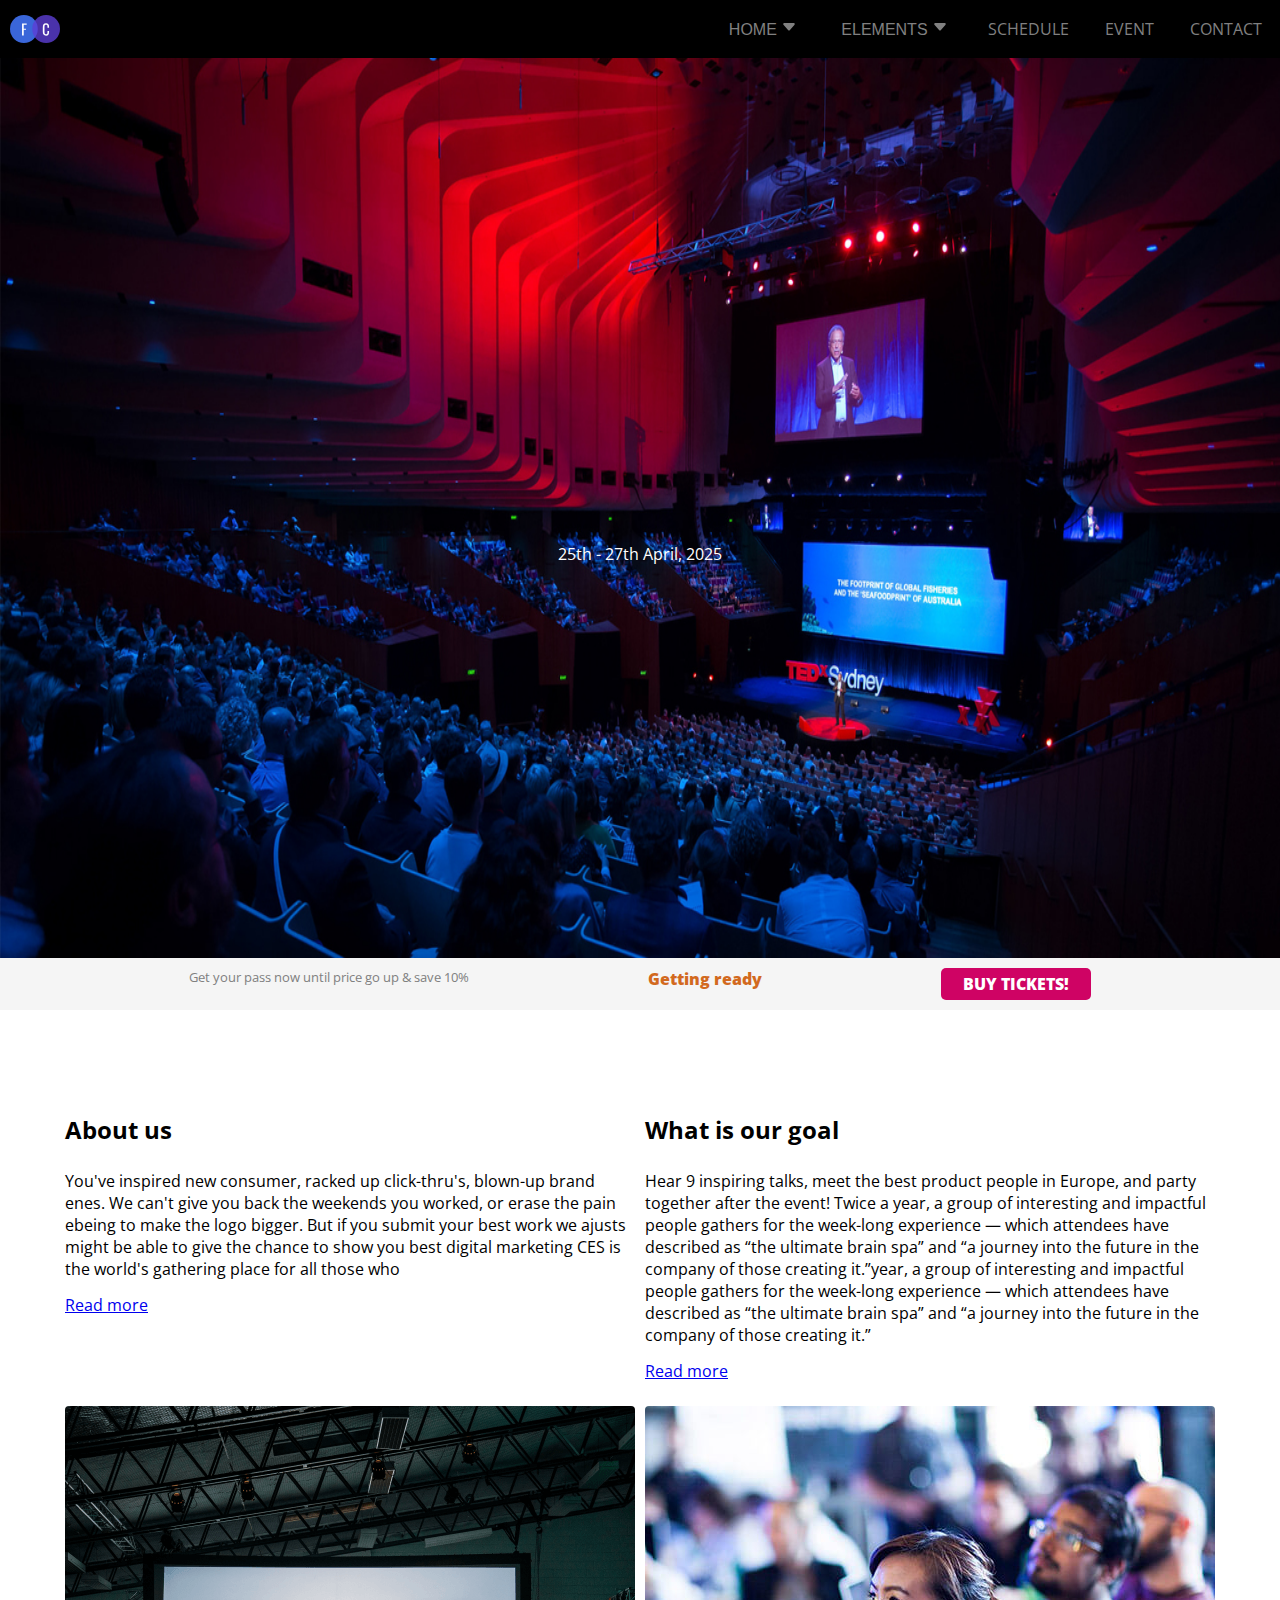
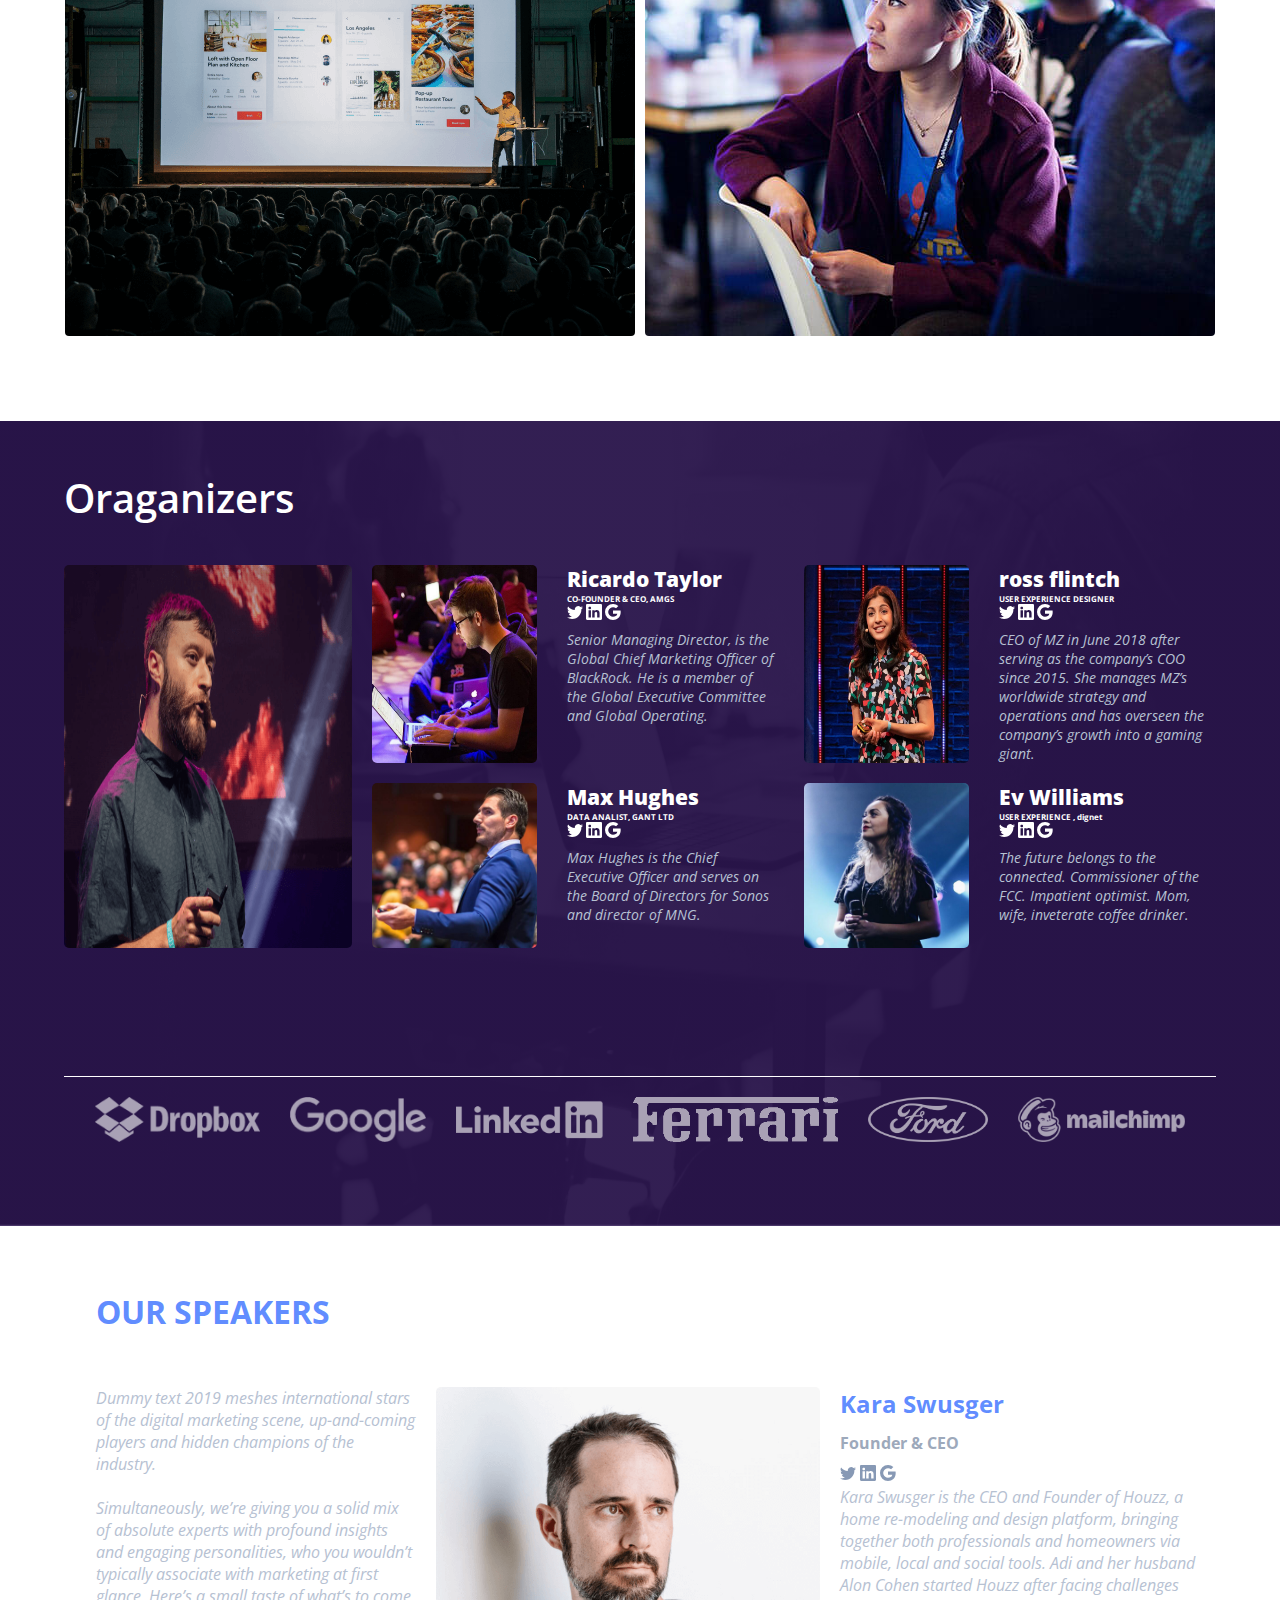
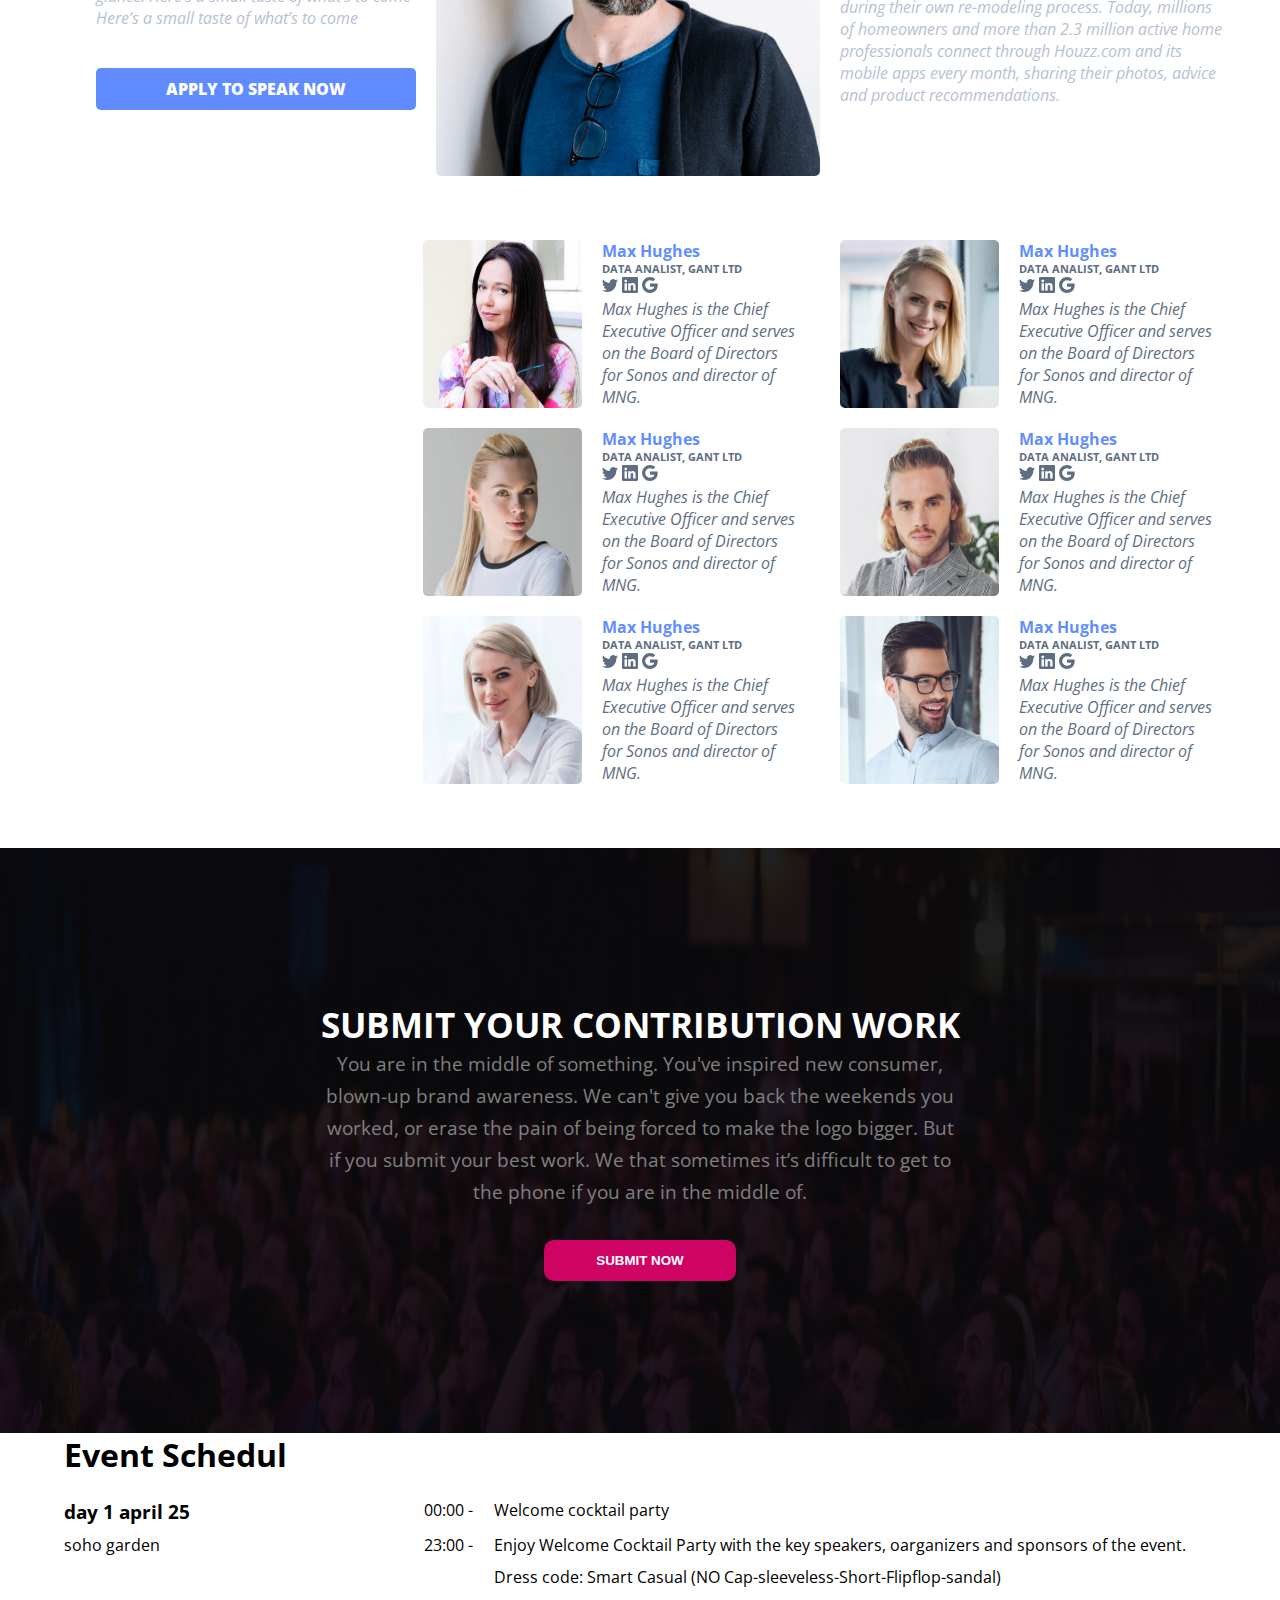
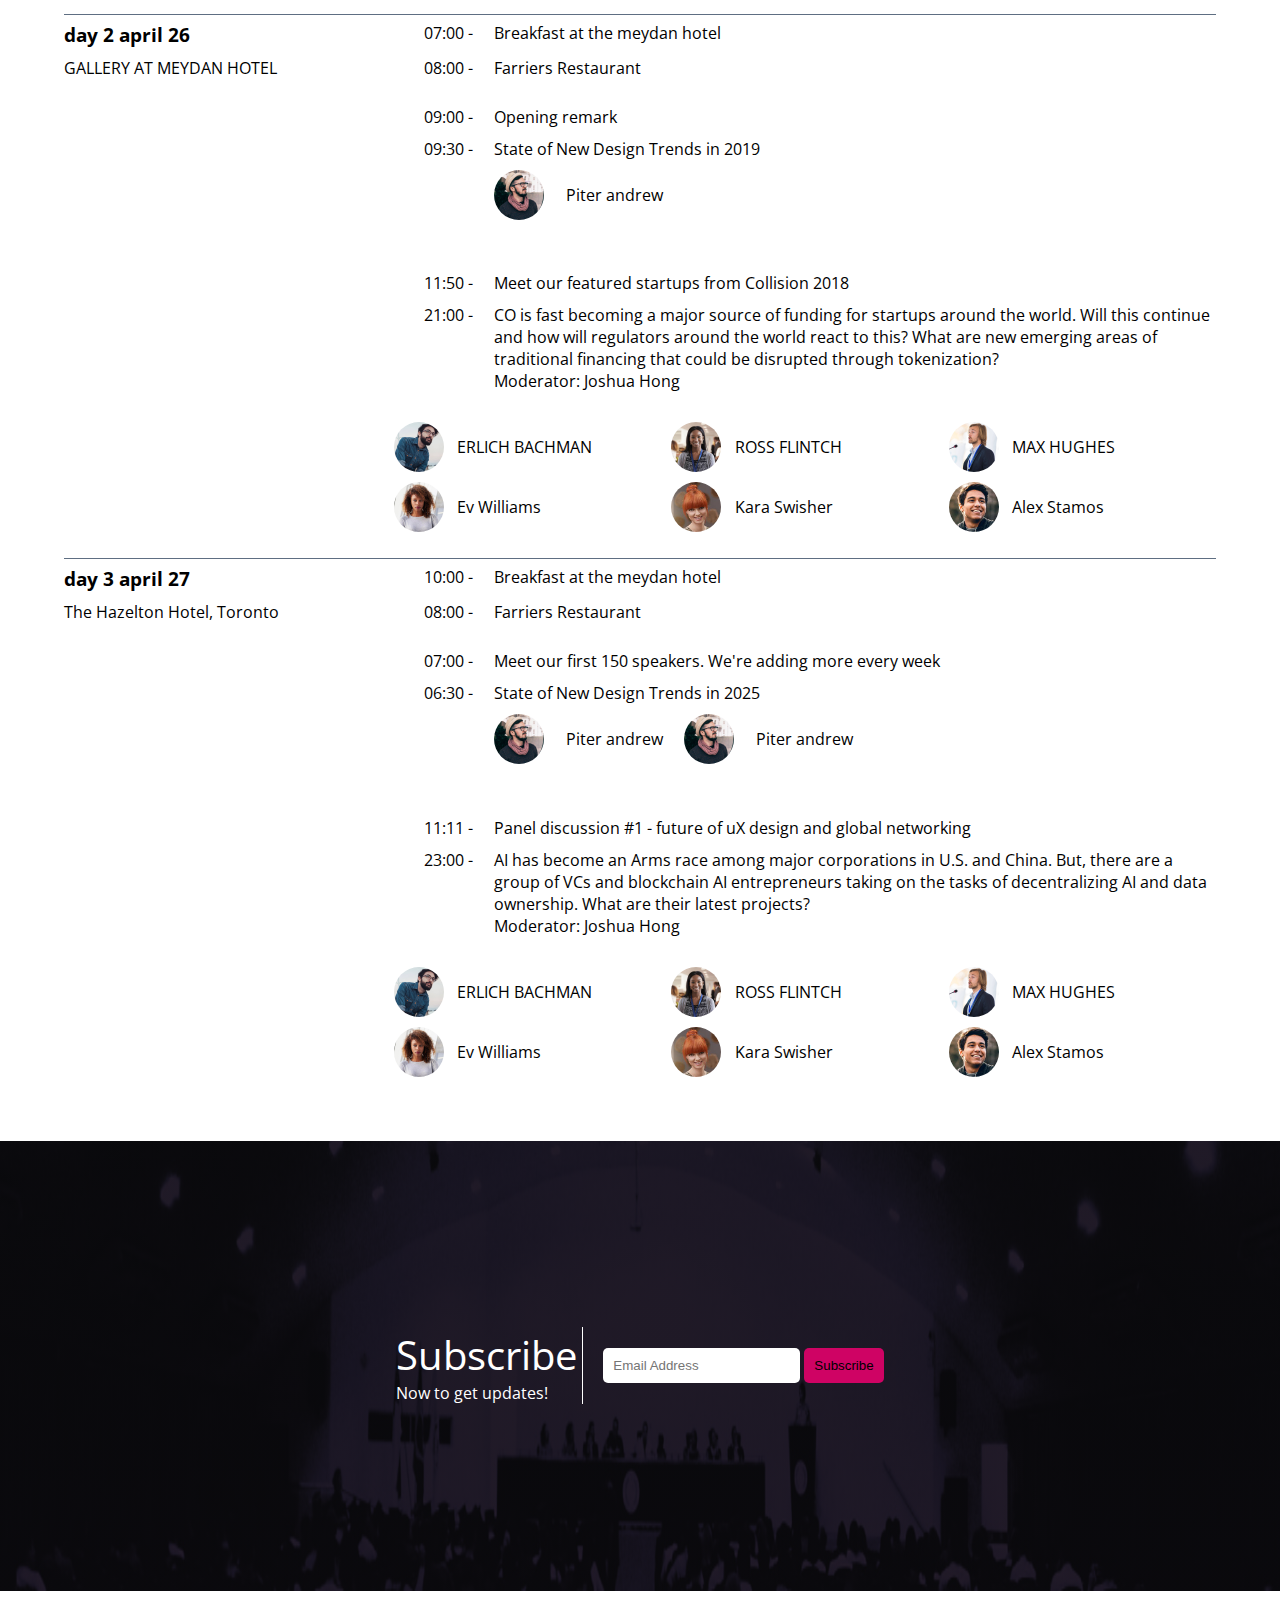
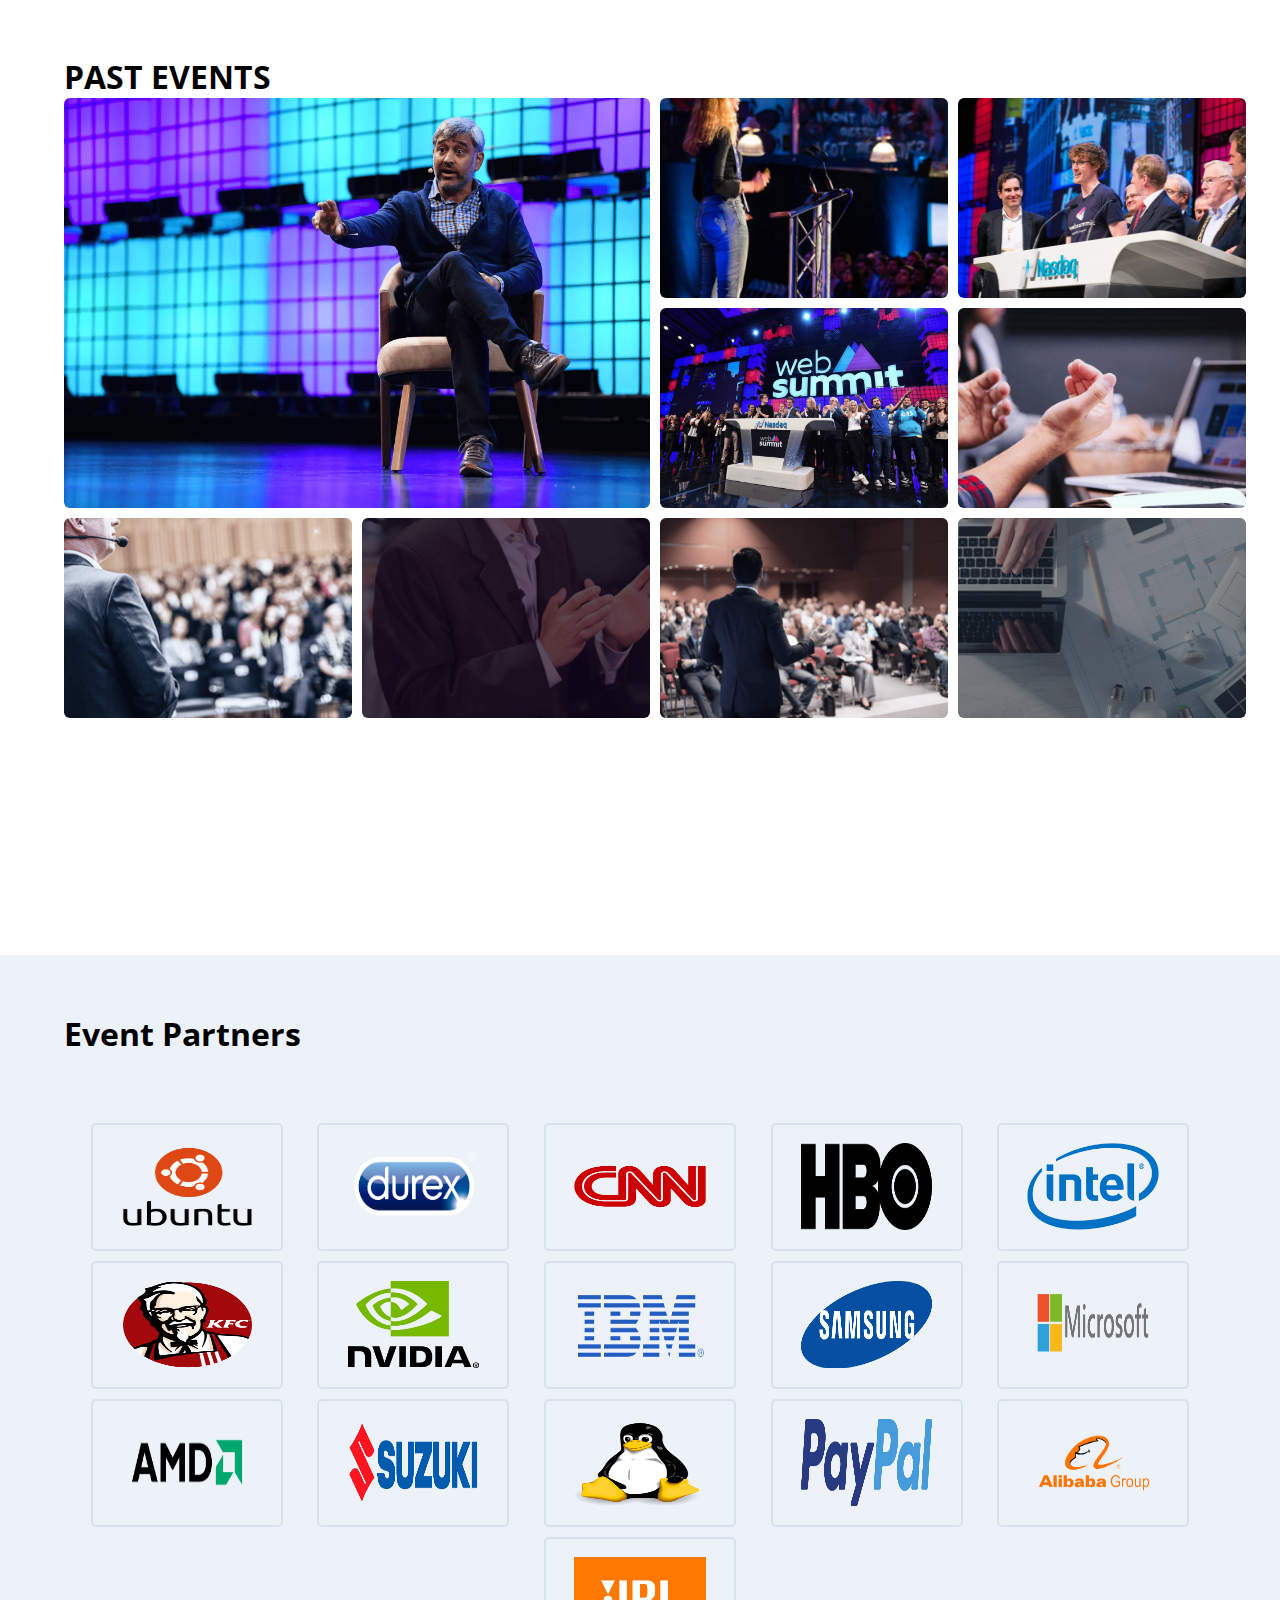
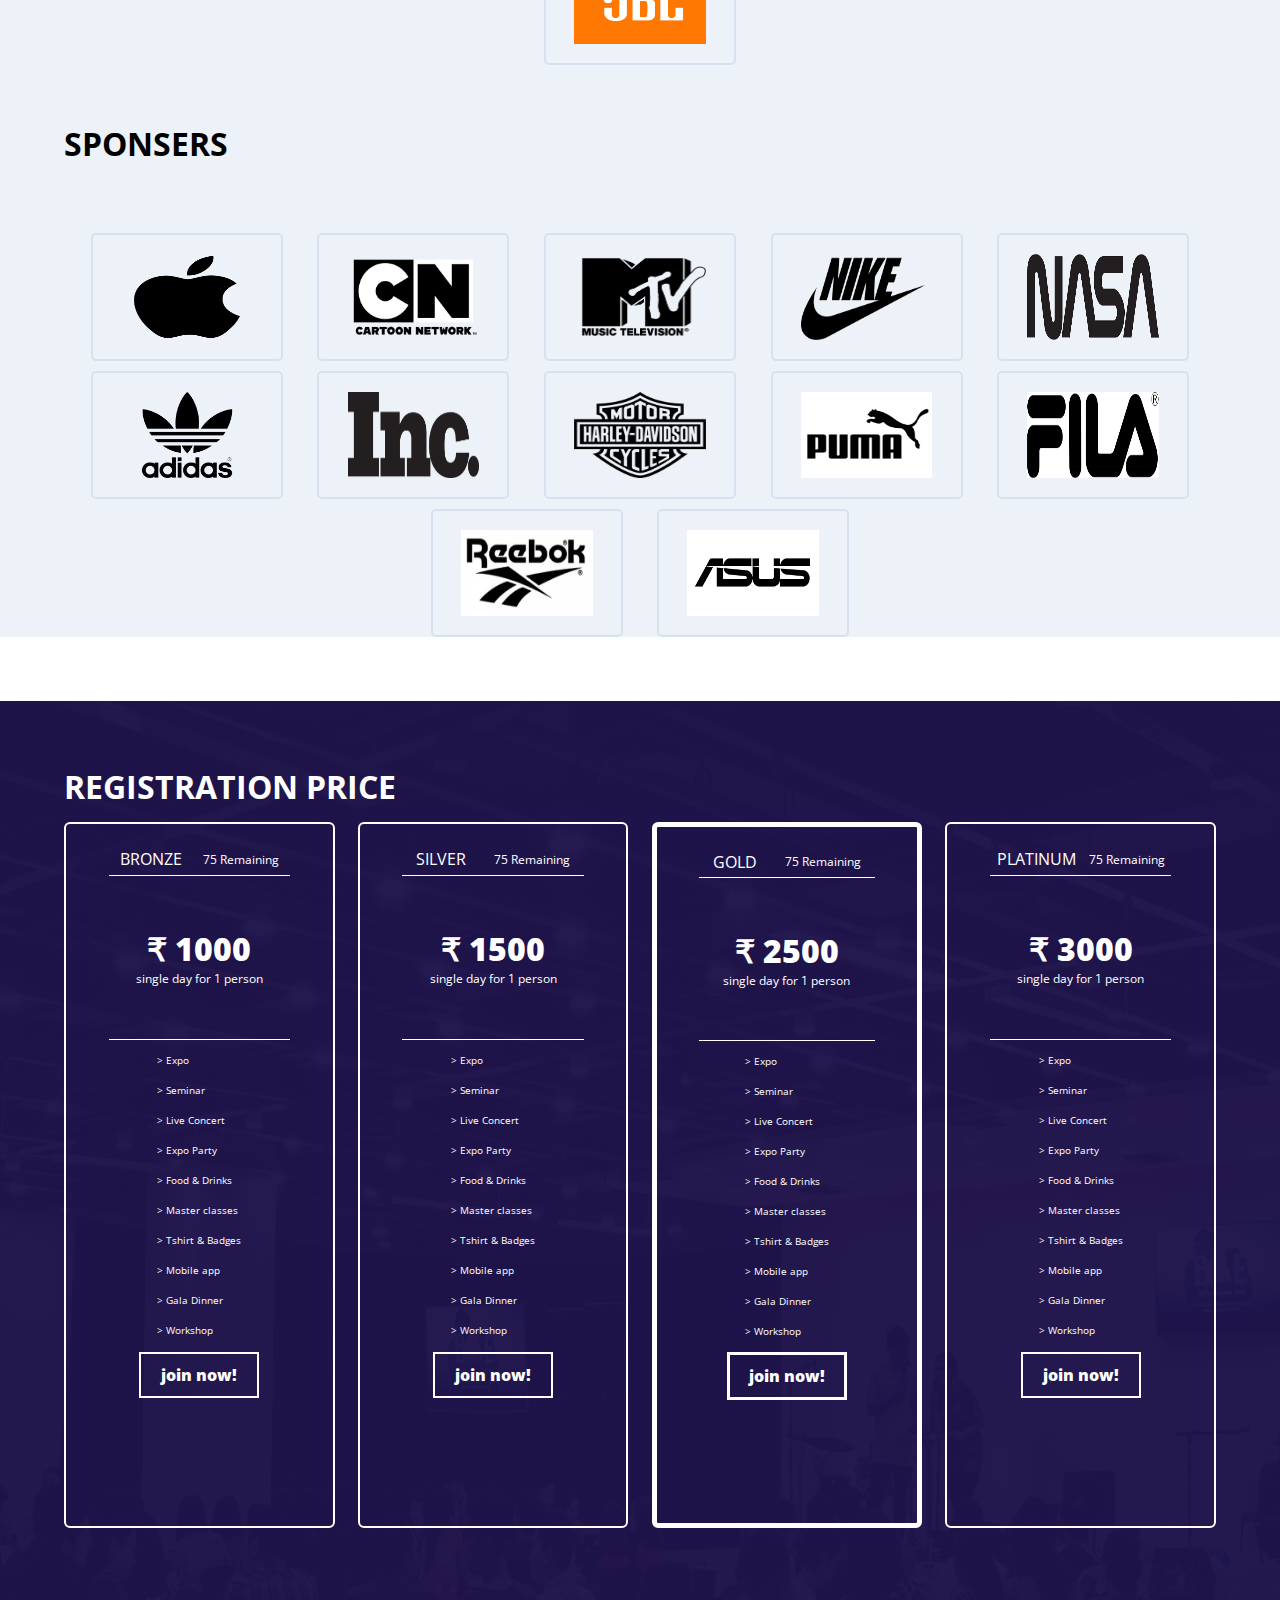
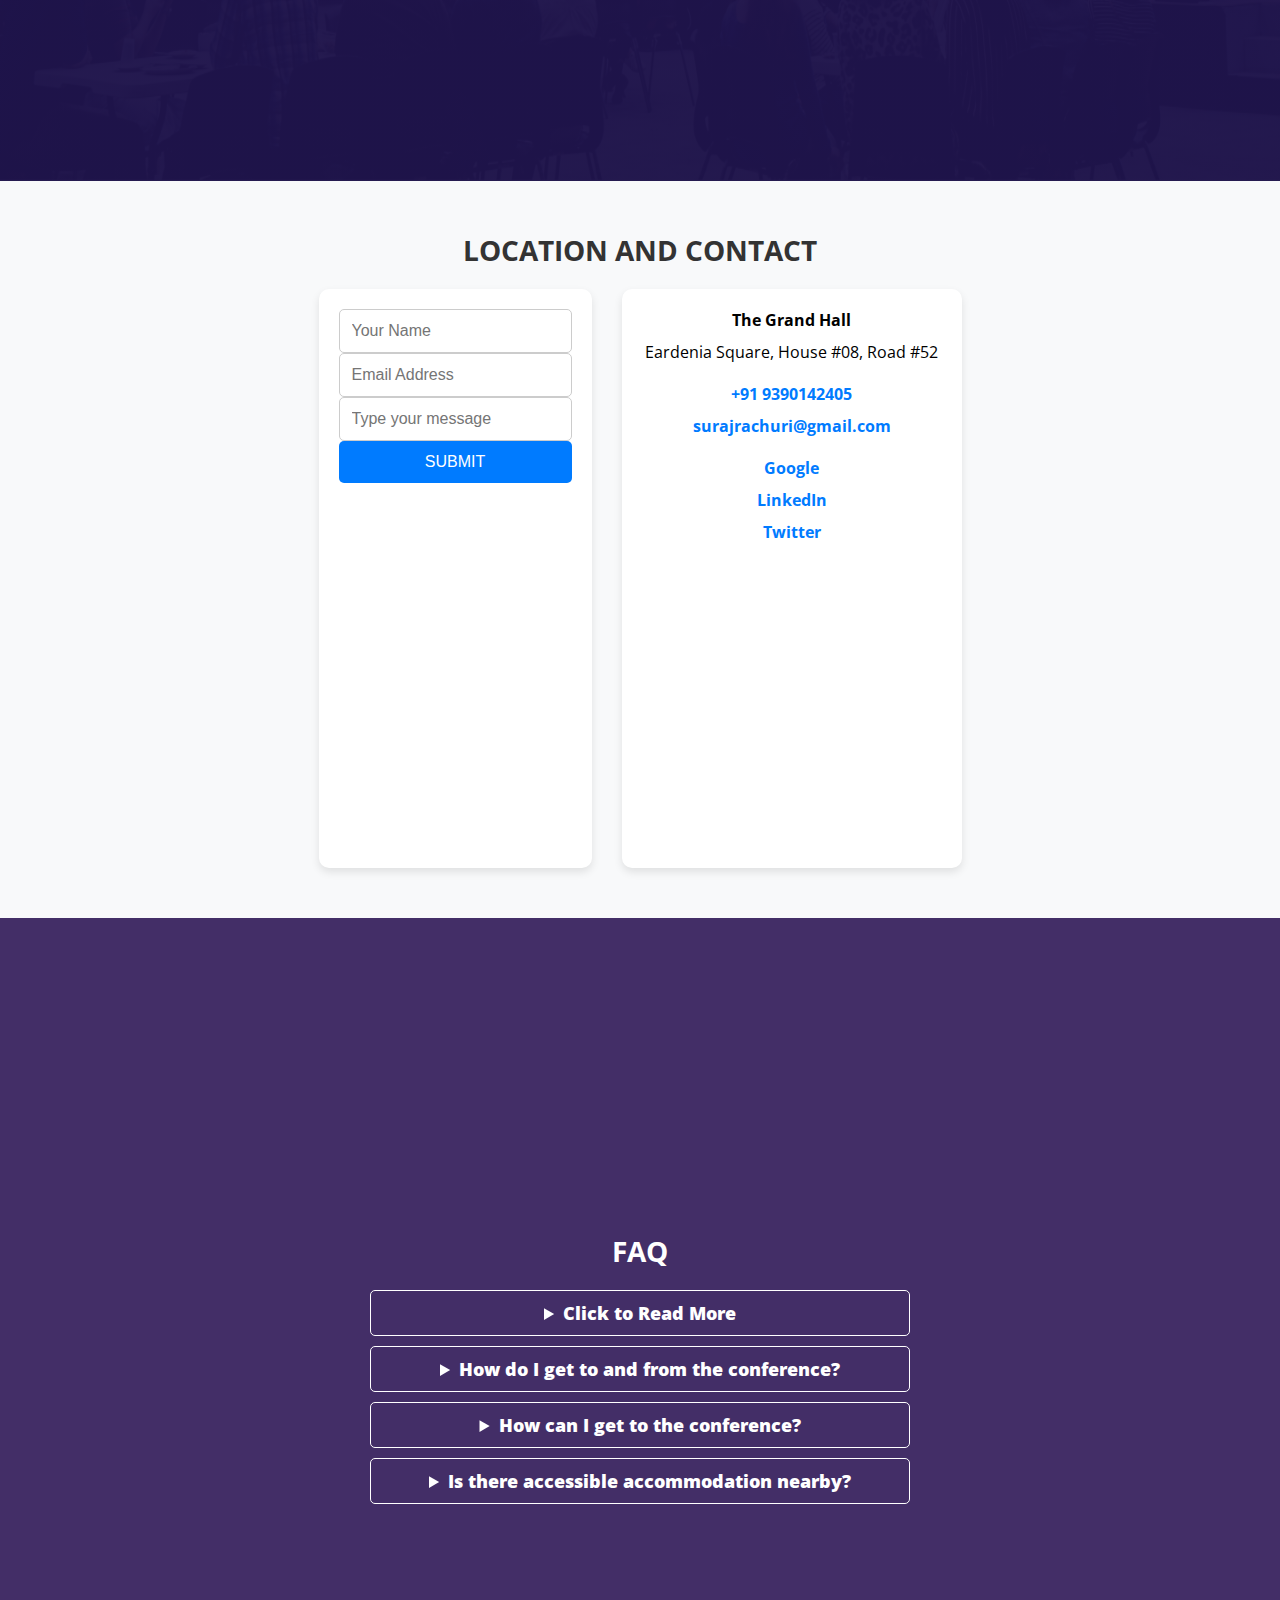
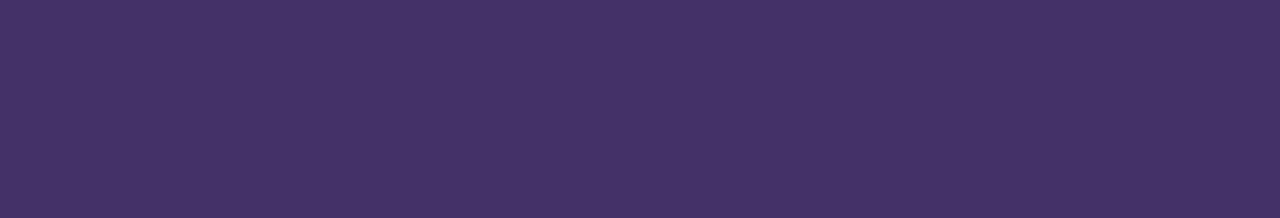
==== index.html @ 62d28afc "html_css_project" ====
<!DOCTYPE html>
<html lang="en">

<head>
    <meta charset="UTF-8">
    <meta name="viewport" content="width=device-width, initial-scale=1.0">
    <link rel="stylesheet" href="./style.css">
    <link rel="preconnect" href="https://fonts.googleapis.com">
    <link rel="preconnect" href="https://fonts.gstatic.com" crossorigin>
    <link href="https://fonts.googleapis.com/css2?family=Open+Sans:ital,wght@0,300..800;1,300..800&display=swap"
        rel="stylesheet">

</head>

<title>Conference Pro</title>
</head>

<body id="main">
    <div class="navbar">
        <img class="logo" src="./images/banner-logo.svg" alt="">

        <!-- Hidden checkbox to track toggle state -->
        <input type="checkbox" id="nav-toggle" hidden>

        <!-- Menu toggle button (Hamburger Icon) -->
        <label for="nav-toggle" class="nav-icon">
            <svg xmlns="http://www.w3.org/2000/svg" width="30" height="30" fill="black" class="bi bi-list"
                viewBox="0 0 16 16">
                <path fill-rule="evenodd"
                    d="M2.5 12a.5.5 0 0 1 .5-.5h10a.5.5 0 0 1 0 1H3a.5.5 0 0 1-.5-.5m0-4a.5.5 0 0 1 .5-.5h10a.5.5 0 0 1 0 1H3a.5.5 0 0 1-.5-.5m0-4a.5.5 0 0 1 .5-.5h10a.5.5 0 0 1 0 1H3a.5.5 0 0 1-.5-.5" />
            </svg>
        </label>

        <!-- Menu content -->
        <div class="menu">
            <a href="#main">HOME</a>
            <a href="#time">SCHEDULE</a>
            <a href="#past_event">EVENT</a>
            <a href="#Contact">CONTACT</a>

            <!-- Dropdown for ELEMENTS -->
            <div class="dropdown1">
                <button tog>ELEMENTS
                    <svg xmlns="http://www.w3.org/2000/svg" width="16" height="16" fill="currentColor"
                        class="bi bi-caret-down-fill" viewBox="0 0 16 16">
                        <path
                            d="M7.247 11.14 2.451 5.658C1.885 5.013 2.345 4 3.204 4h9.592a1 1 0 0 1 .753 1.659l-4.796 5.48a1 1 0 0 1-1.506 0z" />
                    </svg>
                </button>
                <div class="dropdown-content">
                    <a href="">COLOR</a>
                    <a href="">BUTTON</a>
                    <a href="">ICONS</a>
                    <a href="">FLECSLIDER</a>
                    <a href="">LAYOUT HELPER</a>
                    <a href="">GOOGLE MAP</a>
                    <a href="">PHP AJAX FORM</a>
                    <a href="">DOCUMENTATION</a>
                </div>
            </div>
        </div>
    </div>

    <div class="top">
        <img class="icon" src="./images/banner-logo.svg" alt="">
        <div class="content_top">
            <!-- HOME Dropdown -->
            <div class="dropdown">
                <button tog>HOME
                    <svg xmlns="http://www.w3.org/2000/svg" width="16" height="16" fill="currentColor"
                        class="bi bi-caret-down-fill" viewBox="0 0 16 16">
                        <path
                            d="M7.247 11.14 2.451 5.658C1.885 5.013 2.345 4 3.204 4h9.592a1 1 0 0 1 .753 1.659l-4.796 5.48a1 1 0 0 1-1.506 0z" />
                    </svg>
                </button>
                <div class="dropdown-content">
                    <a href="./index.html">HOME STATIC <i class="bi bi-chevron-down"></i></a>
                    <a href="">HOME RTL</a>
                    <a href="">HOME CLASSIC</a>
                    <a href="">HOME SLIDER </a>
                    <a href="">YOUTUBE BACKGROUND</a>
                    <a href="">YOUTUBE CLASSIC</a>
                    <a href="">SELF HOSTED</a>
                    <a href="">SELF HOSTED</a>
                </div>
            </div>

            <!-- ELEMENTS Dropdown -->
            <div class="dropdown">
                <button tog>ELEMENTS
                    <svg xmlns="http://www.w3.org/2000/svg" width="16" height="16" fill="currentColor"
                        class="bi bi-caret-down-fill" viewBox="0 0 16 16">
                        <path
                            d="M7.247 11.14 2.451 5.658C1.885 5.013 2.345 4 3.204 4h9.592a1 1 0 0 1 .753 1.659l-4.796 5.48a1 1 0 0 1-1.506 0z" />
                    </svg>
                </button>
                <div class="dropdown-content">
                    <a href="">COLOR</a>
                    <a href="">BUTTON</a>
                    <a href="">ICONS</a>
                    <a href="">FLECSLIDER</a>
                    <a href="">LAYOUT HELPER</a>
                    <a href="">GOOGLE MAP</a>
                    <a href="">PHP AJAX FORM</a>
                    <a href="">DOCUMENTATION</a>
                </div>
            </div>

            <!-- Other Links -->
            <a href="#time">SCHEDULE</a>
            <a href="#past_event">EVENT</a>
            <a href="#Contact">CONTACT</a>
        </div>
    </div>


    <div class="background">
        <p class="italic">"World's fastest-growing tech conference" – Inc.</p>
        <h1>FREELANCER CONFERENCE, 2019</h1>
        <p class="location">Vanowen St, Canoga Park, California, USA</p>
        <p>25th - 27th April, 2025</p>
        <a href="#tickets">GET YOUR PASSES NOW!</a>
    </div>
    <!-- here the booking fixed will start -->
    <div class="fixed">
        <p class="fixed_gray">Get your pass now until price go up & save 10%</p>
        <p class="fixed_ready">Getting ready</p>
        <a href="#tickets">BUY TICKETS!</a>
    </div>

    <div class="about_us">
        <div class="div">
            <div class="info info1">
                <h2>About us</h2>
                <p>You've inspired new consumer, racked up click-thru's, blown-up brand enes. We can't give you back the
                    weekends you worked, or erase the pain ebeing to make the logo bigger. But if you submit your best
                    work we ajusts might be able to give the chance to show you best digital marketing CES is the
                    world's gathering place for all those who </p>
                <a href="#">Read more </a>

            </div>
            <div class="info info2">
                <h2>What is our goal</h2>
                <p>Hear 9 inspiring talks, meet the best product people in Europe, and party together after the event!
                    Twice a year, a group of interesting and impactful people gathers for the week-long experience —
                    which attendees have described as “the ultimate brain spa” and “a journey into the future in the
                    company of those creating it.”year, a group of interesting and impactful people gathers for the
                    week-long experience — which attendees have described as “the ultimate brain spa” and “a journey
                    into the future in the company of those creating it.”</p>
                <a href="#">Read more</a>
            </div>
            <div class="info info3">
                <img src="./images/about-us.png" alt="">
            </div>
            <div class="info info4">
                <img src="./images/section_01.jpg" alt="">
            </div>
        </div>
    </div>

    <!-- organizers section -->

    <div class="organizers">

        <div class="organizers1">
            <h3>Oraganizers</h3>

            <div class="organizers2">
                <div class="organizers_info organiser1">
                    <img src="./images/images/rev-slider-03.png" alt="">

                </div>
                <div class="organizers_info organiser2">

                    <img src="./images/images/portfolio_09-740x740.jpg" alt="">
                    <div>
                        <h4>Ricardo Taylor</h4>
                        <h6>CO-FOUNDER & CEO, AMGS</h6>
                        <div>
                            <svg xmlns="http://www.w3.org/2000/svg" width="16" height="16" fill="currentColor"
                                class="bi bi-twitter" viewBox="0 0 16 16">
                                <path
                                    d="M5.026 15c6.038 0 9.341-5.003 9.341-9.334q.002-.211-.006-.422A6.7 6.7 0 0 0 16 3.542a6.7 6.7 0 0 1-1.889.518 3.3 3.3 0 0 0 1.447-1.817 6.5 6.5 0 0 1-2.087.793A3.286 3.286 0 0 0 7.875 6.03a9.32 9.32 0 0 1-6.767-3.429 3.29 3.29 0 0 0 1.018 4.382A3.3 3.3 0 0 1 .64 6.575v.045a3.29 3.29 0 0 0 2.632 3.218 3.2 3.2 0 0 1-.865.115 3 3 0 0 1-.614-.057 3.28 3.28 0 0 0 3.067 2.277A6.6 6.6 0 0 1 .78 13.58a6 6 0 0 1-.78-.045A9.34 9.34 0 0 0 5.026 15" />
                            </svg>
                            <svg xmlns="http://www.w3.org/2000/svg" width="16" height="16" fill="currentColor"
                                class="bi bi-linkedin" viewBox="0 0 16 16">
                                <path
                                    d="M0 1.146C0 .513.526 0 1.175 0h13.65C15.474 0 16 .513 16 1.146v13.708c0 .633-.526 1.146-1.175 1.146H1.175C.526 16 0 15.487 0 14.854zm4.943 12.248V6.169H2.542v7.225zm-1.2-8.212c.837 0 1.358-.554 1.358-1.248-.015-.709-.52-1.248-1.342-1.248S2.4 3.226 2.4 3.934c0 .694.521 1.248 1.327 1.248zm4.908 8.212V9.359c0-.216.016-.432.08-.586.173-.431.568-.878 1.232-.878.869 0 1.216.662 1.216 1.634v3.865h2.401V9.25c0-2.22-1.184-3.252-2.764-3.252-1.274 0-1.845.7-2.165 1.193v.025h-.016l.016-.025V6.169h-2.4c.03.678 0 7.225 0 7.225z" />
                            </svg>
                            <svg xmlns="http://www.w3.org/2000/svg" width="16" height="16" fill="currentColor"
                                class="bi bi-google" viewBox="0 0 16 16">
                                <path
                                    d="M15.545 6.558a9.4 9.4 0 0 1 .139 1.626c0 2.434-.87 4.492-2.384 5.885h.002C11.978 15.292 10.158 16 8 16A8 8 0 1 1 8 0a7.7 7.7 0 0 1 5.352 2.082l-2.284 2.284A4.35 4.35 0 0 0 8 3.166c-2.087 0-3.86 1.408-4.492 3.304a4.8 4.8 0 0 0 0 3.063h.003c.635 1.893 2.405 3.301 4.492 3.301 1.078 0 2.004-.276 2.722-.764h-.003a3.7 3.7 0 0 0 1.599-2.431H8v-3.08z" />
                            </svg>
                        </div>


                        <p>Senior Managing Director, is the Global Chief Marketing Officer of BlackRock. He is a member
                            of the Global Executive Committee and Global Operating.</p>

                    </div>

                </div>


                <div class="organizers_info organiser3">
                    <img src="./images/images/portfolio_06-740x740.jpg" alt="">
                    <div>
                        <h4>ross flintch</h4>
                        <h6>USER EXPERIENCE DESIGNER</h6>
                        <div>
                            <svg xmlns="http://www.w3.org/2000/svg" width="16" height="16" fill="currentColor"
                                class="bi bi-twitter" viewBox="0 0 16 16">
                                <path
                                    d="M5.026 15c6.038 0 9.341-5.003 9.341-9.334q.002-.211-.006-.422A6.7 6.7 0 0 0 16 3.542a6.7 6.7 0 0 1-1.889.518 3.3 3.3 0 0 0 1.447-1.817 6.5 6.5 0 0 1-2.087.793A3.286 3.286 0 0 0 7.875 6.03a9.32 9.32 0 0 1-6.767-3.429 3.29 3.29 0 0 0 1.018 4.382A3.3 3.3 0 0 1 .64 6.575v.045a3.29 3.29 0 0 0 2.632 3.218 3.2 3.2 0 0 1-.865.115 3 3 0 0 1-.614-.057 3.28 3.28 0 0 0 3.067 2.277A6.6 6.6 0 0 1 .78 13.58a6 6 0 0 1-.78-.045A9.34 9.34 0 0 0 5.026 15" />
                            </svg>
                            <svg xmlns="http://www.w3.org/2000/svg" width="16" height="16" fill="currentColor"
                                class="bi bi-linkedin" viewBox="0 0 16 16">
                                <path
                                    d="M0 1.146C0 .513.526 0 1.175 0h13.65C15.474 0 16 .513 16 1.146v13.708c0 .633-.526 1.146-1.175 1.146H1.175C.526 16 0 15.487 0 14.854zm4.943 12.248V6.169H2.542v7.225zm-1.2-8.212c.837 0 1.358-.554 1.358-1.248-.015-.709-.52-1.248-1.342-1.248S2.4 3.226 2.4 3.934c0 .694.521 1.248 1.327 1.248zm4.908 8.212V9.359c0-.216.016-.432.08-.586.173-.431.568-.878 1.232-.878.869 0 1.216.662 1.216 1.634v3.865h2.401V9.25c0-2.22-1.184-3.252-2.764-3.252-1.274 0-1.845.7-2.165 1.193v.025h-.016l.016-.025V6.169h-2.4c.03.678 0 7.225 0 7.225z" />
                            </svg>
                            <svg xmlns="http://www.w3.org/2000/svg" width="16" height="16" fill="currentColor"
                                class="bi bi-google" viewBox="0 0 16 16">
                                <path
                                    d="M15.545 6.558a9.4 9.4 0 0 1 .139 1.626c0 2.434-.87 4.492-2.384 5.885h.002C11.978 15.292 10.158 16 8 16A8 8 0 1 1 8 0a7.7 7.7 0 0 1 5.352 2.082l-2.284 2.284A4.35 4.35 0 0 0 8 3.166c-2.087 0-3.86 1.408-4.492 3.304a4.8 4.8 0 0 0 0 3.063h.003c.635 1.893 2.405 3.301 4.492 3.301 1.078 0 2.004-.276 2.722-.764h-.003a3.7 3.7 0 0 0 1.599-2.431H8v-3.08z" />
                            </svg>
                        </div>


                        <p>CEO of MZ in June 2018 after serving as the company’s COO since 2015. She manages MZ’s
                            worldwide strategy and operations and has overseen the company’s growth into a gaming giant.
                        </p>

                    </div>
                </div>
                <div class="organizers_info organiser4">
                    <img src="./images/images/portfolio_04-740x740.jpg" alt="">
                    <div>
                        <h4>Max Hughes</h4>
                        <h6>DATA ANALIST, GANT LTD</h6>
                        <div>
                            <svg xmlns="http://www.w3.org/2000/svg" width="16" height="16" fill="currentColor"
                                class="bi bi-twitter" viewBox="0 0 16 16">
                                <a href="#"></a>
                                <path
                                    d="M5.026 15c6.038 0 9.341-5.003 9.341-9.334q.002-.211-.006-.422A6.7 6.7 0 0 0 16 3.542a6.7 6.7 0 0 1-1.889.518 3.3 3.3 0 0 0 1.447-1.817 6.5 6.5 0 0 1-2.087.793A3.286 3.286 0 0 0 7.875 6.03a9.32 9.32 0 0 1-6.767-3.429 3.29 3.29 0 0 0 1.018 4.382A3.3 3.3 0 0 1 .64 6.575v.045a3.29 3.29 0 0 0 2.632 3.218 3.2 3.2 0 0 1-.865.115 3 3 0 0 1-.614-.057 3.28 3.28 0 0 0 3.067 2.277A6.6 6.6 0 0 1 .78 13.58a6 6 0 0 1-.78-.045A9.34 9.34 0 0 0 5.026 15" />
                            </svg>
                            <svg xmlns="http://www.w3.org/2000/svg" width="16" height="16" fill="currentColor"
                                class="bi bi-linkedin" viewBox="0 0 16 16">
                                <path
                                    d="M0 1.146C0 .513.526 0 1.175 0h13.65C15.474 0 16 .513 16 1.146v13.708c0 .633-.526 1.146-1.175 1.146H1.175C.526 16 0 15.487 0 14.854zm4.943 12.248V6.169H2.542v7.225zm-1.2-8.212c.837 0 1.358-.554 1.358-1.248-.015-.709-.52-1.248-1.342-1.248S2.4 3.226 2.4 3.934c0 .694.521 1.248 1.327 1.248zm4.908 8.212V9.359c0-.216.016-.432.08-.586.173-.431.568-.878 1.232-.878.869 0 1.216.662 1.216 1.634v3.865h2.401V9.25c0-2.22-1.184-3.252-2.764-3.252-1.274 0-1.845.7-2.165 1.193v.025h-.016l.016-.025V6.169h-2.4c.03.678 0 7.225 0 7.225z" />
                            </svg>
                            <svg xmlns="http://www.w3.org/2000/svg" width="16" height="16" fill="currentColor"
                                class="bi bi-google" viewBox="0 0 16 16">
                                <path
                                    d="M15.545 6.558a9.4 9.4 0 0 1 .139 1.626c0 2.434-.87 4.492-2.384 5.885h.002C11.978 15.292 10.158 16 8 16A8 8 0 1 1 8 0a7.7 7.7 0 0 1 5.352 2.082l-2.284 2.284A4.35 4.35 0 0 0 8 3.166c-2.087 0-3.86 1.408-4.492 3.304a4.8 4.8 0 0 0 0 3.063h.003c.635 1.893 2.405 3.301 4.492 3.301 1.078 0 2.004-.276 2.722-.764h-.003a3.7 3.7 0 0 0 1.599-2.431H8v-3.08z" />
                            </svg>
                        </div>


                        <p>Max Hughes is the Chief Executive Officer and serves on the Board of Directors for Sonos and
                            director of MNG.</p>

                    </div>
                </div>
                <div class="organizers_info organiser5">
                    <img src="./images/images/portfolio_02-740x740.jpg" alt="">
                    <div>
                        <h4>Ev Williams</h4>
                        <h6>USER EXPERIENCE , dignet</h6>
                        <div>
                            <svg xmlns="http://www.w3.org/2000/svg" width="16" height="16" fill="currentColor"
                                class="bi bi-twitter" viewBox="0 0 16 16">
                                <path
                                    d="M5.026 15c6.038 0 9.341-5.003 9.341-9.334q.002-.211-.006-.422A6.7 6.7 0 0 0 16 3.542a6.7 6.7 0 0 1-1.889.518 3.3 3.3 0 0 0 1.447-1.817 6.5 6.5 0 0 1-2.087.793A3.286 3.286 0 0 0 7.875 6.03a9.32 9.32 0 0 1-6.767-3.429 3.29 3.29 0 0 0 1.018 4.382A3.3 3.3 0 0 1 .64 6.575v.045a3.29 3.29 0 0 0 2.632 3.218 3.2 3.2 0 0 1-.865.115 3 3 0 0 1-.614-.057 3.28 3.28 0 0 0 3.067 2.277A6.6 6.6 0 0 1 .78 13.58a6 6 0 0 1-.78-.045A9.34 9.34 0 0 0 5.026 15" />
                            </svg>
                            <svg xmlns="http://www.w3.org/2000/svg" width="16" height="16" fill="currentColor"
                                class="bi bi-linkedin" viewBox="0 0 16 16">
                                <path
                                    d="M0 1.146C0 .513.526 0 1.175 0h13.65C15.474 0 16 .513 16 1.146v13.708c0 .633-.526 1.146-1.175 1.146H1.175C.526 16 0 15.487 0 14.854zm4.943 12.248V6.169H2.542v7.225zm-1.2-8.212c.837 0 1.358-.554 1.358-1.248-.015-.709-.52-1.248-1.342-1.248S2.4 3.226 2.4 3.934c0 .694.521 1.248 1.327 1.248zm4.908 8.212V9.359c0-.216.016-.432.08-.586.173-.431.568-.878 1.232-.878.869 0 1.216.662 1.216 1.634v3.865h2.401V9.25c0-2.22-1.184-3.252-2.764-3.252-1.274 0-1.845.7-2.165 1.193v.025h-.016l.016-.025V6.169h-2.4c.03.678 0 7.225 0 7.225z" />
                            </svg>
                            <svg xmlns="http://www.w3.org/2000/svg" width="16" height="16" fill="currentColor"
                                class="bi bi-google" viewBox="0 0 16 16">
                                <path
                                    d="M15.545 6.558a9.4 9.4 0 0 1 .139 1.626c0 2.434-.87 4.492-2.384 5.885h.002C11.978 15.292 10.158 16 8 16A8 8 0 1 1 8 0a7.7 7.7 0 0 1 5.352 2.082l-2.284 2.284A4.35 4.35 0 0 0 8 3.166c-2.087 0-3.86 1.408-4.492 3.304a4.8 4.8 0 0 0 0 3.063h.003c.635 1.893 2.405 3.301 4.492 3.301 1.078 0 2.004-.276 2.722-.764h-.003a3.7 3.7 0 0 0 1.599-2.431H8v-3.08z" />
                            </svg>
                        </div>


                        <p>The future belongs to the connected. Commissioner of the FCC. Impatient optimist. Mom, wife,
                            inveterate coffee drinker.</p>

                    </div>
                </div>

            </div>

        </div>
        <div class="logos">
            <img src="./images/logos/1st logo.png" alt="">
            <img src="./images/logos/organizer-bottom-logo-2.png" alt="">
            <img src="./images/logos/organizer-bottom-logo-3.png" alt="">
            <img src="./images/logos/ferrari4.png" alt="">
            <img src="./images/logos/ford5.png" alt="">
            <img src="./images/logos/organizer-bottom-logo-6.png" alt="">
        </div>

    </div>



    <!--This Ends here  -->

    <div class="speakers">
        <div class="speakers_info">
            <h1>OUR SPEAKERS</h1>
            <div class="founders">
                <div class="founder founder1">
                    <p>Dummy text 2019 meshes international stars of the digital marketing scene, up-and-coming players
                        and hidden champions of the industry. <br><br>

                        Simultaneously, we’re giving you a solid mix of absolute experts with profound insights and
                        engaging personalities, who you wouldn’t typically associate with marketing at first glance.
                        Here’s a small taste of what’s to come Here’s a small taste of what’s to come</p>

                    <a href="#">APPLY TO SPEAK NOW</a>


                </div>
                <div class="founder founder2">
                    <img src="./images/logos/ceo.png" alt="">
                </div>
                <div class="founder founder3">
                    <h2>Kara Swusger</h2>
                    <h4>Founder & CEO</h4>
                    <div>
                        <svg xmlns="http://www.w3.org/2000/svg" width="16" height="16" fill="currentColor"
                            class="bi bi-twitter" viewBox="0 0 16 16">
                            <path
                                d="M5.026 15c6.038 0 9.341-5.003 9.341-9.334q.002-.211-.006-.422A6.7 6.7 0 0 0 16 3.542a6.7 6.7 0 0 1-1.889.518 3.3 3.3 0 0 0 1.447-1.817 6.5 6.5 0 0 1-2.087.793A3.286 3.286 0 0 0 7.875 6.03a9.32 9.32 0 0 1-6.767-3.429 3.29 3.29 0 0 0 1.018 4.382A3.3 3.3 0 0 1 .64 6.575v.045a3.29 3.29 0 0 0 2.632 3.218 3.2 3.2 0 0 1-.865.115 3 3 0 0 1-.614-.057 3.28 3.28 0 0 0 3.067 2.277A6.6 6.6 0 0 1 .78 13.58a6 6 0 0 1-.78-.045A9.34 9.34 0 0 0 5.026 15" />
                        </svg>
                        <svg xmlns="http://www.w3.org/2000/svg" width="16" height="16" fill="currentColor"
                            class="bi bi-linkedin" viewBox="0 0 16 16">
                            <path
                                d="M0 1.146C0 .513.526 0 1.175 0h13.65C15.474 0 16 .513 16 1.146v13.708c0 .633-.526 1.146-1.175 1.146H1.175C.526 16 0 15.487 0 14.854zm4.943 12.248V6.169H2.542v7.225zm-1.2-8.212c.837 0 1.358-.554 1.358-1.248-.015-.709-.52-1.248-1.342-1.248S2.4 3.226 2.4 3.934c0 .694.521 1.248 1.327 1.248zm4.908 8.212V9.359c0-.216.016-.432.08-.586.173-.431.568-.878 1.232-.878.869 0 1.216.662 1.216 1.634v3.865h2.401V9.25c0-2.22-1.184-3.252-2.764-3.252-1.274 0-1.845.7-2.165 1.193v.025h-.016l.016-.025V6.169h-2.4c.03.678 0 7.225 0 7.225z" />
                        </svg>
                        <svg xmlns="http://www.w3.org/2000/svg" width="16" height="16" fill="currentColor"
                            class="bi bi-google" viewBox="0 0 16 16">
                            <path
                                d="M15.545 6.558a9.4 9.4 0 0 1 .139 1.626c0 2.434-.87 4.492-2.384 5.885h.002C11.978 15.292 10.158 16 8 16A8 8 0 1 1 8 0a7.7 7.7 0 0 1 5.352 2.082l-2.284 2.284A4.35 4.35 0 0 0 8 3.166c-2.087 0-3.86 1.408-4.492 3.304a4.8 4.8 0 0 0 0 3.063h.003c.635 1.893 2.405 3.301 4.492 3.301 1.078 0 2.004-.276 2.722-.764h-.003a3.7 3.7 0 0 0 1.599-2.431H8v-3.08z" />
                        </svg>

                        <p>Kara Swusger is the CEO and Founder of Houzz, a home re-modeling and design platform,
                            bringing together both professionals and homeowners via mobile, local and social tools. Adi
                            and her husband Alon Cohen started Houzz after facing challenges during their own
                            re-modeling process. Today, millions of homeowners and more than 2.3 million active home
                            professionals connect through Houzz.com and its mobile apps every month, sharing their
                            photos, advice and product recommendations.</p>
                    </div>

                </div>
            </div>

        </div>
    </div>
    <div class="information">
        <div class="information_container">
            <div class="info_founders data1">

            </div>
            <div class="info_founders data2">
                <img src="./images/founder_info/1.png" alt="">
                <div>
                    <h4>Max Hughes</h4>
                    <h6>DATA ANALIST, GANT LTD</h6>
                    <div>
                        <svg xmlns="http://www.w3.org/2000/svg" width="16" height="16" fill="currentColor"
                            class="bi bi-twitter" viewBox="0 0 16 16">
                            <a href="#"></a>
                            <path
                                d="M5.026 15c6.038 0 9.341-5.003 9.341-9.334q.002-.211-.006-.422A6.7 6.7 0 0 0 16 3.542a6.7 6.7 0 0 1-1.889.518 3.3 3.3 0 0 0 1.447-1.817 6.5 6.5 0 0 1-2.087.793A3.286 3.286 0 0 0 7.875 6.03a9.32 9.32 0 0 1-6.767-3.429 3.29 3.29 0 0 0 1.018 4.382A3.3 3.3 0 0 1 .64 6.575v.045a3.29 3.29 0 0 0 2.632 3.218 3.2 3.2 0 0 1-.865.115 3 3 0 0 1-.614-.057 3.28 3.28 0 0 0 3.067 2.277A6.6 6.6 0 0 1 .78 13.58a6 6 0 0 1-.78-.045A9.34 9.34 0 0 0 5.026 15" />
                        </svg>
                        <svg xmlns="http://www.w3.org/2000/svg" width="16" height="16" fill="currentColor"
                            class="bi bi-linkedin" viewBox="0 0 16 16">
                            <path
                                d="M0 1.146C0 .513.526 0 1.175 0h13.65C15.474 0 16 .513 16 1.146v13.708c0 .633-.526 1.146-1.175 1.146H1.175C.526 16 0 15.487 0 14.854zm4.943 12.248V6.169H2.542v7.225zm-1.2-8.212c.837 0 1.358-.554 1.358-1.248-.015-.709-.52-1.248-1.342-1.248S2.4 3.226 2.4 3.934c0 .694.521 1.248 1.327 1.248zm4.908 8.212V9.359c0-.216.016-.432.08-.586.173-.431.568-.878 1.232-.878.869 0 1.216.662 1.216 1.634v3.865h2.401V9.25c0-2.22-1.184-3.252-2.764-3.252-1.274 0-1.845.7-2.165 1.193v.025h-.016l.016-.025V6.169h-2.4c.03.678 0 7.225 0 7.225z" />
                        </svg>
                        <svg xmlns="http://www.w3.org/2000/svg" width="16" height="16" fill="currentColor"
                            class="bi bi-google" viewBox="0 0 16 16">
                            <path
                                d="M15.545 6.558a9.4 9.4 0 0 1 .139 1.626c0 2.434-.87 4.492-2.384 5.885h.002C11.978 15.292 10.158 16 8 16A8 8 0 1 1 8 0a7.7 7.7 0 0 1 5.352 2.082l-2.284 2.284A4.35 4.35 0 0 0 8 3.166c-2.087 0-3.86 1.408-4.492 3.304a4.8 4.8 0 0 0 0 3.063h.003c.635 1.893 2.405 3.301 4.492 3.301 1.078 0 2.004-.276 2.722-.764h-.003a3.7 3.7 0 0 0 1.599-2.431H8v-3.08z" />
                        </svg>
                    </div>


                    <p>Max Hughes is the Chief Executive Officer and serves on the Board of Directors for Sonos and
                        director of MNG.</p>

                </div>
            </div>
            <div class="info_founders data3">
                <img src="./images/founder_info/2.jpg" alt="">
                <div>
                    <h4>Max Hughes</h4>
                    <h6>DATA ANALIST, GANT LTD</h6>
                    <div>
                        <svg xmlns="http://www.w3.org/2000/svg" width="16" height="16" fill="currentColor"
                            class="bi bi-twitter" viewBox="0 0 16 16">
                            <a href="#"></a>
                            <path
                                d="M5.026 15c6.038 0 9.341-5.003 9.341-9.334q.002-.211-.006-.422A6.7 6.7 0 0 0 16 3.542a6.7 6.7 0 0 1-1.889.518 3.3 3.3 0 0 0 1.447-1.817 6.5 6.5 0 0 1-2.087.793A3.286 3.286 0 0 0 7.875 6.03a9.32 9.32 0 0 1-6.767-3.429 3.29 3.29 0 0 0 1.018 4.382A3.3 3.3 0 0 1 .64 6.575v.045a3.29 3.29 0 0 0 2.632 3.218 3.2 3.2 0 0 1-.865.115 3 3 0 0 1-.614-.057 3.28 3.28 0 0 0 3.067 2.277A6.6 6.6 0 0 1 .78 13.58a6 6 0 0 1-.78-.045A9.34 9.34 0 0 0 5.026 15" />
                        </svg>
                        <svg xmlns="http://www.w3.org/2000/svg" width="16" height="16" fill="currentColor"
                            class="bi bi-linkedin" viewBox="0 0 16 16">
                            <path
                                d="M0 1.146C0 .513.526 0 1.175 0h13.65C15.474 0 16 .513 16 1.146v13.708c0 .633-.526 1.146-1.175 1.146H1.175C.526 16 0 15.487 0 14.854zm4.943 12.248V6.169H2.542v7.225zm-1.2-8.212c.837 0 1.358-.554 1.358-1.248-.015-.709-.52-1.248-1.342-1.248S2.4 3.226 2.4 3.934c0 .694.521 1.248 1.327 1.248zm4.908 8.212V9.359c0-.216.016-.432.08-.586.173-.431.568-.878 1.232-.878.869 0 1.216.662 1.216 1.634v3.865h2.401V9.25c0-2.22-1.184-3.252-2.764-3.252-1.274 0-1.845.7-2.165 1.193v.025h-.016l.016-.025V6.169h-2.4c.03.678 0 7.225 0 7.225z" />
                        </svg>
                        <svg xmlns="http://www.w3.org/2000/svg" width="16" height="16" fill="currentColor"
                            class="bi bi-google" viewBox="0 0 16 16">
                            <path
                                d="M15.545 6.558a9.4 9.4 0 0 1 .139 1.626c0 2.434-.87 4.492-2.384 5.885h.002C11.978 15.292 10.158 16 8 16A8 8 0 1 1 8 0a7.7 7.7 0 0 1 5.352 2.082l-2.284 2.284A4.35 4.35 0 0 0 8 3.166c-2.087 0-3.86 1.408-4.492 3.304a4.8 4.8 0 0 0 0 3.063h.003c.635 1.893 2.405 3.301 4.492 3.301 1.078 0 2.004-.276 2.722-.764h-.003a3.7 3.7 0 0 0 1.599-2.431H8v-3.08z" />
                        </svg>
                    </div>


                    <p>Max Hughes is the Chief Executive Officer and serves on the Board of Directors for Sonos and
                        director of MNG.</p>

                </div>
            </div>
            <div class="info_founders data4">
                <img src="./images/founder_info/3.jpg" alt="">
                <div>
                    <h4>Max Hughes</h4>
                    <h6>DATA ANALIST, GANT LTD</h6>
                    <div>
                        <svg xmlns="http://www.w3.org/2000/svg" width="16" height="16" fill="currentColor"
                            class="bi bi-twitter" viewBox="0 0 16 16">
                            <a href="#"></a>
                            <path
                                d="M5.026 15c6.038 0 9.341-5.003 9.341-9.334q.002-.211-.006-.422A6.7 6.7 0 0 0 16 3.542a6.7 6.7 0 0 1-1.889.518 3.3 3.3 0 0 0 1.447-1.817 6.5 6.5 0 0 1-2.087.793A3.286 3.286 0 0 0 7.875 6.03a9.32 9.32 0 0 1-6.767-3.429 3.29 3.29 0 0 0 1.018 4.382A3.3 3.3 0 0 1 .64 6.575v.045a3.29 3.29 0 0 0 2.632 3.218 3.2 3.2 0 0 1-.865.115 3 3 0 0 1-.614-.057 3.28 3.28 0 0 0 3.067 2.277A6.6 6.6 0 0 1 .78 13.58a6 6 0 0 1-.78-.045A9.34 9.34 0 0 0 5.026 15" />
                        </svg>
                        <svg xmlns="http://www.w3.org/2000/svg" width="16" height="16" fill="currentColor"
                            class="bi bi-linkedin" viewBox="0 0 16 16">
                            <path
                                d="M0 1.146C0 .513.526 0 1.175 0h13.65C15.474 0 16 .513 16 1.146v13.708c0 .633-.526 1.146-1.175 1.146H1.175C.526 16 0 15.487 0 14.854zm4.943 12.248V6.169H2.542v7.225zm-1.2-8.212c.837 0 1.358-.554 1.358-1.248-.015-.709-.52-1.248-1.342-1.248S2.4 3.226 2.4 3.934c0 .694.521 1.248 1.327 1.248zm4.908 8.212V9.359c0-.216.016-.432.08-.586.173-.431.568-.878 1.232-.878.869 0 1.216.662 1.216 1.634v3.865h2.401V9.25c0-2.22-1.184-3.252-2.764-3.252-1.274 0-1.845.7-2.165 1.193v.025h-.016l.016-.025V6.169h-2.4c.03.678 0 7.225 0 7.225z" />
                        </svg>
                        <svg xmlns="http://www.w3.org/2000/svg" width="16" height="16" fill="currentColor"
                            class="bi bi-google" viewBox="0 0 16 16">
                            <path
                                d="M15.545 6.558a9.4 9.4 0 0 1 .139 1.626c0 2.434-.87 4.492-2.384 5.885h.002C11.978 15.292 10.158 16 8 16A8 8 0 1 1 8 0a7.7 7.7 0 0 1 5.352 2.082l-2.284 2.284A4.35 4.35 0 0 0 8 3.166c-2.087 0-3.86 1.408-4.492 3.304a4.8 4.8 0 0 0 0 3.063h.003c.635 1.893 2.405 3.301 4.492 3.301 1.078 0 2.004-.276 2.722-.764h-.003a3.7 3.7 0 0 0 1.599-2.431H8v-3.08z" />
                        </svg>
                    </div>


                    <p>Max Hughes is the Chief Executive Officer and serves on the Board of Directors for Sonos and
                        director of MNG.</p>

                </div>
            </div>
            <div class="info_founders data5">
                <img src="./images/founder_info/4.jpg" alt="">
                <div>
                    <h4>Max Hughes</h4>
                    <h6>DATA ANALIST, GANT LTD</h6>
                    <div>
                        <svg xmlns="http://www.w3.org/2000/svg" width="16" height="16" fill="currentColor"
                            class="bi bi-twitter" viewBox="0 0 16 16">
                            <a href="#"></a>
                            <path
                                d="M5.026 15c6.038 0 9.341-5.003 9.341-9.334q.002-.211-.006-.422A6.7 6.7 0 0 0 16 3.542a6.7 6.7 0 0 1-1.889.518 3.3 3.3 0 0 0 1.447-1.817 6.5 6.5 0 0 1-2.087.793A3.286 3.286 0 0 0 7.875 6.03a9.32 9.32 0 0 1-6.767-3.429 3.29 3.29 0 0 0 1.018 4.382A3.3 3.3 0 0 1 .64 6.575v.045a3.29 3.29 0 0 0 2.632 3.218 3.2 3.2 0 0 1-.865.115 3 3 0 0 1-.614-.057 3.28 3.28 0 0 0 3.067 2.277A6.6 6.6 0 0 1 .78 13.58a6 6 0 0 1-.78-.045A9.34 9.34 0 0 0 5.026 15" />
                        </svg>
                        <svg xmlns="http://www.w3.org/2000/svg" width="16" height="16" fill="currentColor"
                            class="bi bi-linkedin" viewBox="0 0 16 16">
                            <path
                                d="M0 1.146C0 .513.526 0 1.175 0h13.65C15.474 0 16 .513 16 1.146v13.708c0 .633-.526 1.146-1.175 1.146H1.175C.526 16 0 15.487 0 14.854zm4.943 12.248V6.169H2.542v7.225zm-1.2-8.212c.837 0 1.358-.554 1.358-1.248-.015-.709-.52-1.248-1.342-1.248S2.4 3.226 2.4 3.934c0 .694.521 1.248 1.327 1.248zm4.908 8.212V9.359c0-.216.016-.432.08-.586.173-.431.568-.878 1.232-.878.869 0 1.216.662 1.216 1.634v3.865h2.401V9.25c0-2.22-1.184-3.252-2.764-3.252-1.274 0-1.845.7-2.165 1.193v.025h-.016l.016-.025V6.169h-2.4c.03.678 0 7.225 0 7.225z" />
                        </svg>
                        <svg xmlns="http://www.w3.org/2000/svg" width="16" height="16" fill="currentColor"
                            class="bi bi-google" viewBox="0 0 16 16">
                            <path
                                d="M15.545 6.558a9.4 9.4 0 0 1 .139 1.626c0 2.434-.87 4.492-2.384 5.885h.002C11.978 15.292 10.158 16 8 16A8 8 0 1 1 8 0a7.7 7.7 0 0 1 5.352 2.082l-2.284 2.284A4.35 4.35 0 0 0 8 3.166c-2.087 0-3.86 1.408-4.492 3.304a4.8 4.8 0 0 0 0 3.063h.003c.635 1.893 2.405 3.301 4.492 3.301 1.078 0 2.004-.276 2.722-.764h-.003a3.7 3.7 0 0 0 1.599-2.431H8v-3.08z" />
                        </svg>
                    </div>


                    <p>Max Hughes is the Chief Executive Officer and serves on the Board of Directors for Sonos and
                        director of MNG.</p>

                </div>
            </div>
            <div class="info_founders data6">
                <img src="./images/founder_info/5.jpg" alt="">
                <div>
                    <h4>Max Hughes</h4>
                    <h6>DATA ANALIST, GANT LTD</h6>
                    <div>
                        <svg xmlns="http://www.w3.org/2000/svg" width="16" height="16" fill="currentColor"
                            class="bi bi-twitter" viewBox="0 0 16 16">
                            <a href="#"></a>
                            <path
                                d="M5.026 15c6.038 0 9.341-5.003 9.341-9.334q.002-.211-.006-.422A6.7 6.7 0 0 0 16 3.542a6.7 6.7 0 0 1-1.889.518 3.3 3.3 0 0 0 1.447-1.817 6.5 6.5 0 0 1-2.087.793A3.286 3.286 0 0 0 7.875 6.03a9.32 9.32 0 0 1-6.767-3.429 3.29 3.29 0 0 0 1.018 4.382A3.3 3.3 0 0 1 .64 6.575v.045a3.29 3.29 0 0 0 2.632 3.218 3.2 3.2 0 0 1-.865.115 3 3 0 0 1-.614-.057 3.28 3.28 0 0 0 3.067 2.277A6.6 6.6 0 0 1 .78 13.58a6 6 0 0 1-.78-.045A9.34 9.34 0 0 0 5.026 15" />
                        </svg>
                        <svg xmlns="http://www.w3.org/2000/svg" width="16" height="16" fill="currentColor"
                            class="bi bi-linkedin" viewBox="0 0 16 16">
                            <path
                                d="M0 1.146C0 .513.526 0 1.175 0h13.65C15.474 0 16 .513 16 1.146v13.708c0 .633-.526 1.146-1.175 1.146H1.175C.526 16 0 15.487 0 14.854zm4.943 12.248V6.169H2.542v7.225zm-1.2-8.212c.837 0 1.358-.554 1.358-1.248-.015-.709-.52-1.248-1.342-1.248S2.4 3.226 2.4 3.934c0 .694.521 1.248 1.327 1.248zm4.908 8.212V9.359c0-.216.016-.432.08-.586.173-.431.568-.878 1.232-.878.869 0 1.216.662 1.216 1.634v3.865h2.401V9.25c0-2.22-1.184-3.252-2.764-3.252-1.274 0-1.845.7-2.165 1.193v.025h-.016l.016-.025V6.169h-2.4c.03.678 0 7.225 0 7.225z" />
                        </svg>
                        <svg xmlns="http://www.w3.org/2000/svg" width="16" height="16" fill="currentColor"
                            class="bi bi-google" viewBox="0 0 16 16">
                            <path
                                d="M15.545 6.558a9.4 9.4 0 0 1 .139 1.626c0 2.434-.87 4.492-2.384 5.885h.002C11.978 15.292 10.158 16 8 16A8 8 0 1 1 8 0a7.7 7.7 0 0 1 5.352 2.082l-2.284 2.284A4.35 4.35 0 0 0 8 3.166c-2.087 0-3.86 1.408-4.492 3.304a4.8 4.8 0 0 0 0 3.063h.003c.635 1.893 2.405 3.301 4.492 3.301 1.078 0 2.004-.276 2.722-.764h-.003a3.7 3.7 0 0 0 1.599-2.431H8v-3.08z" />
                        </svg>
                    </div>


                    <p>Max Hughes is the Chief Executive Officer and serves on the Board of Directors for Sonos and
                        director of MNG.</p>

                </div>
            </div>
            <div class="info_founders data7">
                <img src="./images/founder_info/6.jpg" alt="">
                <div>
                    <h4>Max Hughes</h4>
                    <h6>DATA ANALIST, GANT LTD</h6>
                    <div>
                        <svg xmlns="http://www.w3.org/2000/svg" width="16" height="16" fill="currentColor"
                            class="bi bi-twitter" viewBox="0 0 16 16">
                            <a href="#"></a>
                            <path
                                d="M5.026 15c6.038 0 9.341-5.003 9.341-9.334q.002-.211-.006-.422A6.7 6.7 0 0 0 16 3.542a6.7 6.7 0 0 1-1.889.518 3.3 3.3 0 0 0 1.447-1.817 6.5 6.5 0 0 1-2.087.793A3.286 3.286 0 0 0 7.875 6.03a9.32 9.32 0 0 1-6.767-3.429 3.29 3.29 0 0 0 1.018 4.382A3.3 3.3 0 0 1 .64 6.575v.045a3.29 3.29 0 0 0 2.632 3.218 3.2 3.2 0 0 1-.865.115 3 3 0 0 1-.614-.057 3.28 3.28 0 0 0 3.067 2.277A6.6 6.6 0 0 1 .78 13.58a6 6 0 0 1-.78-.045A9.34 9.34 0 0 0 5.026 15" />
                        </svg>
                        <svg xmlns="http://www.w3.org/2000/svg" width="16" height="16" fill="currentColor"
                            class="bi bi-linkedin" viewBox="0 0 16 16">
                            <path
                                d="M0 1.146C0 .513.526 0 1.175 0h13.65C15.474 0 16 .513 16 1.146v13.708c0 .633-.526 1.146-1.175 1.146H1.175C.526 16 0 15.487 0 14.854zm4.943 12.248V6.169H2.542v7.225zm-1.2-8.212c.837 0 1.358-.554 1.358-1.248-.015-.709-.52-1.248-1.342-1.248S2.4 3.226 2.4 3.934c0 .694.521 1.248 1.327 1.248zm4.908 8.212V9.359c0-.216.016-.432.08-.586.173-.431.568-.878 1.232-.878.869 0 1.216.662 1.216 1.634v3.865h2.401V9.25c0-2.22-1.184-3.252-2.764-3.252-1.274 0-1.845.7-2.165 1.193v.025h-.016l.016-.025V6.169h-2.4c.03.678 0 7.225 0 7.225z" />
                        </svg>
                        <svg xmlns="http://www.w3.org/2000/svg" width="16" height="16" fill="currentColor"
                            class="bi bi-google" viewBox="0 0 16 16">
                            <path
                                d="M15.545 6.558a9.4 9.4 0 0 1 .139 1.626c0 2.434-.87 4.492-2.384 5.885h.002C11.978 15.292 10.158 16 8 16A8 8 0 1 1 8 0a7.7 7.7 0 0 1 5.352 2.082l-2.284 2.284A4.35 4.35 0 0 0 8 3.166c-2.087 0-3.86 1.408-4.492 3.304a4.8 4.8 0 0 0 0 3.063h.003c.635 1.893 2.405 3.301 4.492 3.301 1.078 0 2.004-.276 2.722-.764h-.003a3.7 3.7 0 0 0 1.599-2.431H8v-3.08z" />
                        </svg>
                    </div>


                    <p>Max Hughes is the Chief Executive Officer and serves on the Board of Directors for Sonos and
                        director of MNG.</p>

                </div>
            </div>


        </div>
    </div>
    <!-- here the info section ends -->

    <div class="submit">
        <div>
            <h1>SUBMIT YOUR CONTRIBUTION WORK</h1>
            <p>You are in the middle of something. You've inspired new consumer, blown-up brand awareness. We can't give
                you back the weekends you worked, or erase the pain of being forced to make the logo bigger. But if you
                submit your best work. We that sometimes it’s difficult to get to the phone if you are in the middle of.
            </p>
            <button>SUBMIT NOW</button>
        </div>

    </div>
    <!-- event schedule starts here -->
    <div class="event_schedul" id="time">

        <div class="dates">
            <h1>Event Schedul</h1>

            <div class="dates0">
                <div class="dates dates1">
                    <h3>day 1 april 25</h3>
                </div>
                <div class="dates dates2">
                    <p>00:00 -</p>
                </div>
                <div class="dates dates3">
                    <p>Welcome cocktail party</p>
                </div>
                <div class="dates dates4">
                    <p>soho garden</p>
                </div>
                <div class="dates dates5">
                    <p>23:00 -</p>
                </div>
                <div class="dates dates6">
                    <p>

                        Enjoy Welcome Cocktail Party with the key speakers, oarganizers and sponsors of the event.</p>
                </div>
                <div class="dates dates7">
                    <p>Dress code: Smart Casual (NO Cap-sleeveless-Short-Flipflop-sandal)</p>
                </div>
            </div>

        </div>



    </div>
    <!-- first dates completed -->

    <!-- second dates -->
    <div class="second_dates">
        <div class="second_dates_table">

            <div class="dates0">
                <div class="dates dates1">
                    <h3>day 2 april 26</h3>
                </div>
                <div class="dates dates2">
                    <p>07:00 -</p>
                </div>
                <div class="dates dates3">
                    <p>Breakfast at the meydan hotel</p>
                </div>
                <div class="dates dates4">
                    <p>GALLERY AT MEYDAN HOTEL</p>
                </div>
                <div class="dates dates5">
                    <p>08:00 -</p>
                </div>
                <div class="dates dates6">
                    <p>

                        Farriers Restaurant </p>
                </div>
                <div class="dates dates7">
                    <p></p>
                </div>
                <!-- second section -->

                <div class="dates0">
                    <div class="dates dates1">
                        <h3></h3>
                    </div>
                    <div class="dates dates2">
                        <p>09:00 -</p>
                    </div>
                    <div class="dates dates3">
                        <p>Opening remark</p>
                    </div>
                    <div class="dates dates4">
                        <p></p>
                    </div>
                    <div class="dates dates5">
                        <p>09:30 -</p>
                    </div>
                    <div class="dates dates6">
                        <p>

                            State of New Design Trends in 2019 </p>
                    </div>
                    <div class="dates dates7 " style="display: flex ; align-items: center; gap:3%;">
                        <img src="./images/speakers/1.jpg" alt=""
                            style="border-radius: 50%; width: 50px; height: 50px;">
                        <p>Piter andrew</p>
                    </div>
                </div>


            </div>

        </div>
    </div>
    <div class="third_dates">
        <div class="third_dates_table">
            <div class="dates0">
                <div class="dates dates1">
                    <h3></h3>
                </div>
                <div class="dates dates2">
                    <p>11:50 -</p>
                </div>
                <div class="dates dates3">
                    <p>

                        Meet our featured startups from Collision 2018
                    </p>
                </div>
                <div class="dates dates4">
                    <p></p>
                </div>
                <div class="dates dates5">
                    <p>21:00 -</p>
                </div>
                <div class="dates dates6">
                    <p>

                        CO is fast becoming a major source of funding for startups around the world. Will this continue
                        and how will regulators around the world react to this? What are new emerging areas of
                        traditional financing that could be disrupted through tokenization?
                        <br>
                        Moderator: Joshua Hong
                    </p>
                </div>
                <div class="dates dates7">
                    <p></p>
                </div>

            </div>
        </div>
    </div>

    <div class="photo_with_name">
        <div class="photos_names">
            <div class="photo_name photoname1">


            </div>
            <div class="photo_name photoname2"> <img src="./images/speakers/2.jpg" alt=""
                    style="border-radius: 50%; width: 50px; height: 50px;">
                <p>ERLICH BACHMAN</p>
            </div>
            <div class="photo_name photoname3"> <img src="./images/speakers/3.jpg" alt=""
                    style="border-radius: 50%; width: 50px; height: 50px;">
                <p>ROSS FLINTCH</p>
            </div>
            <div class="photo_name photoname4"> <img src="./images/speakers/4.jpg" alt=""
                    style="border-radius: 50%; width: 50px; height: 50px;">
                <p>MAX HUGHES</p>
            </div>
            <div class="photo_name photoname5"> <img src="./images/speakers/5.jpg" alt=""
                    style="border-radius: 50%; width: 50px; height: 50px;">
                <p>Ev Williams</p>
            </div>
            <div class="photo_name photoname6"> <img src="./images/speakers/6.jpg" alt=""
                    style="border-radius: 50%; width: 50px; height: 50px;">
                <p>Kara Swisher</p>
            </div>
            <div class="photo_name photoname7"> <img src="./images/speakers/7.jpg" alt=""
                    style="border-radius: 50%; width: 50px; height: 50px;">
                <p>Alex Stamos</p>
            </div>
        </div>
    </div>

    <!-- this is second box FOR THE PHOTO -->
    <div class="second_dates">
        <div class="second_dates_table">

            <div class="dates0">
                <div class="dates dates1">
                    <h3>day 3 april 27</h3>
                </div>
                <div class="dates dates2">
                    <p>10:00 -</p>
                </div>
                <div class="dates dates3">
                    <p>Breakfast at the meydan hotel</p>
                </div>
                <div class="dates dates4">
                    <p>The Hazelton Hotel, Toronto</p>
                </div>
                <div class="dates dates5">
                    <p>08:00 -</p>
                </div>
                <div class="dates dates6">
                    <p>

                        Farriers Restaurant </p>
                </div>
                <div class="dates dates7">
                    <p></p>
                </div>
                <!-- second section -->

                <div class="dates0">
                    <div class="dates dates1">
                        <h3></h3>
                    </div>
                    <div class="dates dates2">
                        <p>07:00 -</p>
                    </div>
                    <div class="dates dates3">
                        <p>Meet our first 150 speakers. We're adding more every week</p>
                    </div>
                    <div class="dates dates4">
                        <p></p>
                    </div>
                    <div class="dates dates5">
                        <p>06:30 -</p>
                    </div>
                    <div class="dates dates6">
                        <p>

                            State of New Design Trends in 2025 </p>
                    </div>
                    <div class="dates dates7 " style="display: flex ; align-items: center; gap:3%;">
                        <img src="./images/speakers/1.jpg" alt=""
                            style="border-radius: 50%; width: 50px; height: 50px;">
                        <p>Piter andrew</p>
                        <img src="./images/speakers/1.jpg" alt=""
                            style="border-radius: 50%; width: 50px; height: 50px;">
                        <p>Piter andrew</p>
                    </div>
                </div>


            </div>

        </div>
    </div>
    <div class="third_dates">
        <div class="third_dates_table">
            <div class="dates0">
                <div class="dates dates1">
                    <h3></h3>
                </div>
                <div class="dates dates2">
                    <p>11:11 -</p>
                </div>
                <div class="dates dates3">
                    <p>

                        Panel discussion #1 - future of uX design and global networking
                    </p>
                </div>
                <div class="dates dates4">
                    <p></p>
                </div>
                <div class="dates dates5">
                    <p>23:00 -</p>
                </div>
                <div class="dates dates6">
                    <p>

                        AI has become an Arms race among major corporations in U.S. and China. But, there are a group of
                        VCs and blockchain AI entrepreneurs taking on the tasks of decentralizing AI and data ownership.
                        What are their latest projects?
                        <br>Moderator: Joshua Hong
                    </p>
                </div>
                <div class="dates dates7">
                    <p></p>
                </div>

            </div>
        </div>
    </div>

    <div class="photo_with_name">
        <div class="photos_names">
            <div class="photo_name photoname1">


            </div>
            <div class="photo_name photoname2"> <img src="./images/speakers/2.jpg" alt=""
                    style="border-radius: 50%; width: 50px; height: 50px;">
                <p>ERLICH BACHMAN</p>
            </div>
            <div class="photo_name photoname3"> <img src="./images/speakers/3.jpg" alt=""
                    style="border-radius: 50%; width: 50px; height: 50px;">
                <p>ROSS FLINTCH</p>
            </div>
            <div class="photo_name photoname4"> <img src="./images/speakers/4.jpg" alt=""
                    style="border-radius: 50%; width: 50px; height: 50px;">
                <p>MAX HUGHES</p>
            </div>
            <div class="photo_name photoname5"> <img src="./images/speakers/5.jpg" alt=""
                    style="border-radius: 50%; width: 50px; height: 50px;">
                <p>Ev Williams</p>
            </div>
            <div class="photo_name photoname6"> <img src="./images/speakers/6.jpg" alt=""
                    style="border-radius: 50%; width: 50px; height: 50px;">
                <p>Kara Swisher</p>
            </div>
            <div class="photo_name photoname7"> <img src="./images/speakers/7.jpg" alt=""
                    style="border-radius: 50%; width: 50px; height: 50px;">
                <p>Alex Stamos</p>
            </div>
        </div>
    </div>

    <div class="div_back">
        <div class="word1">
            <p class="word">Subscribe</p>
            <p>Now to get updates!</p>
        </div>

        <div><label for="search">
                <input type="text" placeholder="Email Address">
                <input type="button" value="Subscribe" id="search">
            </label></div>
    </div>

    <div class="event" id="past_event">
        <div class="event_photos">
            <h1>PAST EVENTS</h1>
            <div class="photos_of_events">
                <div class="event_ph event_ph1">
                    <a href="#">
                        <img src="./images/event_photos/1.png" alt="sadfdbg">
                        <div class="hover-text">
                            <p>FEB 5 2025</p>
                            <h3>CONFERENCE ON FUTURE OF UX DESIGN AND GLOBEL NETWORKING</h3>
                        </div>

                    </a>

                </div>
                <div class="event_ph event_ph2">
                    <a href="#">
                        <img src="./images/event_photos/2.jpg" alt="">
                        <div class="hover-text">
                            <p>FEB 5 2025</p>
                            <h5>CONFERENCE ON FUTURE OF UX DESIGN AND GLOBEL NETWORKING</h5>
                        </div>
                    </a>
                </div>
                <div class="event_ph event_ph3">
                    <a href="#">
                        <img src="./images/event_photos/3.jpg" alt="">
                        <div class="hover-text">
                            <p>FEB 5 2025</p>
                            <h5>CONFERENCE ON FUTURE OF UX DESIGN AND GLOBEL NETWORKING</h5>
                        </div>
                    </a>
                </div>
                <div class="event_ph event_ph4">
                    <a href="#">
                        <img src="./images/event_photos/4.png" alt="">
                        <div class="hover-text">
                            <p>FEB 5 2025</p>
                            <h5>CONFERENCE ON FUTURE OF UX DESIGN AND GLOBEL NETWORKING</h5>
                        </div>
                    </a>
                </div>
                <div class="event_ph event_ph5">
                    <a href="#">
                        <img src="./images/event_photos/5.png" alt="">
                        <div class="hover-text">
                            <p>FEB 5 2025</p>
                            <h5>CONFERENCE ON FUTURE OF UX DESIGN AND GLOBEL NETWORKING</h5>
                        </div>
                    </a>
                </div>
                <div class="event_ph event_ph6">
                    <a href="#">
                        <img src="./images/event_photos/6.png" alt="">
                        <div class="hover-text">
                            <p>FEB 5 2025</p>
                            <h5>CONFERENCE ON FUTURE OF UX DESIGN AND GLOBEL NETWORKING</h5>
                        </div>
                    </a>
                </div>
                <div class="event_ph event_ph7">
                    <a href="#">
                        <img src="./images/event_photos/7.png" alt="">
                        <div class="hover-text">
                            <p>FEB 5 2025</p>
                            <h5>CONFERENCE ON FUTURE OF UX DESIGN AND GLOBEL NETWORKING</h5>
                        </div>
                    </a>
                </div>
                <div class="event_ph event_ph8">
                    <a href="#">
                        <img src="./images/event_photos/rectangle-8.png" alt="">
                        <div class="hover-text">
                            <p>FEB 5 2025</p>
                            <h5>CONFERENCE ON FUTURE OF UX DESIGN AND GLOBEL NETWORKING</h5>
                        </div>
                    </a>
                </div>
                <div class="event_ph event_ph9">
                    <a href="#">
                        <img src="./images/event_photos/rectangle-9.png" alt="">
                        <div class="hover-text">
                            <p>FEB 5 2025</p>
                            <h5>CONFERENCE ON FUTURE OF UX DESIGN AND GLOBEL NETWORKING</h5>
                        </div>
                    </a>
                </div>
            </div>

        </div>
    </div>

    <!-- brand partners -->
    <div class="event_partner">
        <div class="partners_heading">
            <h1 style="margin-top: 5%;">Event Partners</h1>

            <div class="event_partner1">
                <div class="partners partners1">
                    <img src="./images/brand_partners/1.png" alt="">
                </div>
                <div class="partners partners2">
                    <img src="./images/brand_partners/2.png" alt="">
                </div>
                <div class="partners partners3">
                    <img src="./images/brand_partners/3.png" alt="">
                </div>
                <div class="partners partners4">
                    <img src="./images/brand_partners/4.png" alt="">
                </div>
                <div class="partners partners5">
                    <img src="./images/brand_partners/5.png" alt="">
                </div>
                <div class="partners partners6">
                    <img src="./images/brand_partners/6.png" alt="">
                </div>
                <div class="partners partners7">
                    <img src="./images/brand_partners/7.png" alt="">
                </div>
                <div class="partners partners8">
                    <img src="./images/brand_partners/8.png" alt="">
                </div>
                <div class="partners partners9">
                    <img src="./images/brand_partners/9.png" alt="">
                </div>
                <div class="partners partners10">
                    <img src="./images/brand_partners/10.png" alt="">
                </div>
                <div class="partners partners11">
                    <img src="./images/brand_partners/11.png" alt="">
                </div>
                <div class="partners partners12">
                    <img src="./images/brand_partners/12.png" alt="">
                </div>
                <div class="partners partners13">
                    <img src="./images/brand_partners/13.png" alt="">
                </div>
                <div class="partners partners14">
                    <img src="./images/brand_partners/14.png" alt="">
                </div>
                <div class="partners partners15">
                    <img src="./images/brand_partners/15.png" alt="">
                </div>
                <div class="partners partners16">
                    <img src="./images/brand_partners/16.jpg" alt="">
                </div>
            </div>
        </div>
    </div>


    <div class="event_partner">
        <div class="partners_heading">
            <h1 style="margin-top: 5%;">SPONSERS</h1>

            <div class="event_partner1">
                <div class="partners partners1">
                    <img src="./images/SPONSERS/1.png" alt="">
                </div>
                <div class="partners partners2">
                    <img src="./images/SPONSERS/2.png" alt="">
                </div>
                <div class="partners partners3">
                    <img src="./images/SPONSERS/3.png" alt="">
                </div>
                <div class="partners partners4">
                    <img src="./images/SPONSERS/4.png" alt="">
                </div>
                <div class="partners partners5">
                    <img src="./images/SPONSERS/5.png" alt="">
                </div>
                <div class="partners partners6">
                    <img src="./images/SPONSERS/6.png" alt="">
                </div>
                <div class="partners partners7">
                    <img src="./images/SPONSERS/7.png" alt="">
                </div>
                <div class="partners partners8">
                    <img src="./images/SPONSERS/8.png" alt="">
                </div>
                <div class="partners partners9">
                    <img src="./images/SPONSERS/9.jpg" alt="">
                </div>
                <div class="partners partners10">
                    <img src="./images/SPONSERS/10.png" alt="">
                </div>
                <div class="partners partners11">
                    <img src="./images/SPONSERS/11.jpg" alt="">
                </div>
                <div class="partners partners12">
                    <img src="./images/SPONSERS/12.png" alt="">
                </div>

            </div>
        </div>
    </div>
    <div class="tickets" id="tickets">
        <div class="tickets1">
            <h1 style="color: white;">REGISTRATION PRICE </h1>
            <div class="price">

                <div class="ticket_price price1" style="grid-area: a;">
                    <div class="type_of_ticket">
                        <p>BRONZE</p>
                        <P>75 Remaining</P>
                    </div>
                    <div class="cost">

                        <h1 style="color: white;"> &#8377 <b>1000</b> </h1>
                        <div>
                            <p style="font-size: 12px; color: white;">single day for 1 person</p>
                        </div>
                    </div>
                    <div class="information_price">
                        <p> &gt Expo </p>
                        <p> &gt Seminar</p>
                        <p> &gt Live Concert</p>
                        <p> &gt Expo Party</p>
                        <p> &gt Food & Drinks</p>
                        <p> &gt Master classes</p>
                        <p> &gt Tshirt & Badges</p>
                        <p> &gt Mobile app</p>
                        <p> &gt Gala Dinner</p>
                        <p> &gt Workshop</p>
                    </div>
                    <div class="join">
                        <a href=""> join now!</a>
                    </div>
                </div>


                <div class="ticket_price price2" style="grid-area: b;">
                    <div class="type_of_ticket">
                        <p>SILVER</p>
                        <P>75 Remaining</P>
                    </div>
                    <div class="cost">

                        <h1 style="color: white;"> &#8377 <b>1500</b> </h1>
                        <div>
                            <p style="font-size: 12px; color: white;">single day for 1 person</p>
                        </div>
                    </div>
                    <div class="information_price">
                        <p> &gt Expo </p>
                        <p> &gt Seminar</p>
                        <p> &gt Live Concert</p>
                        <p> &gt Expo Party</p>
                        <p> &gt Food & Drinks</p>
                        <p> &gt Master classes</p>
                        <p> &gt Tshirt & Badges</p>
                        <p> &gt Mobile app</p>
                        <p> &gt Gala Dinner</p>
                        <p> &gt Workshop</p>
                    </div>
                    <div class="join">
                        <a href=""> join now!</a>
                    </div>
                </div>
                <div class="ticket_price price3" style="grid-area: c; border: 5px solid white;">
                    <div class="type_of_ticket">
                        <p>GOLD</p>
                        <P>75 Remaining</P>
                    </div>
                    <div class="cost">

                        <h1 style="color: white;"> &#8377 <b>2500</b> </h1>
                        <div>
                            <p style="font-size: 12px; color: white;">single day for 1 person</p>
                        </div>
                    </div>
                    <div class="information_price">
                        <p> &gt Expo </p>
                        <p> &gt Seminar</p>
                        <p> &gt Live Concert</p>
                        <p> &gt Expo Party</p>
                        <p> &gt Food & Drinks</p>
                        <p> &gt Master classes</p>
                        <p> &gt Tshirt & Badges</p>
                        <p> &gt Mobile app</p>
                        <p> &gt Gala Dinner</p>
                        <p> &gt Workshop</p>
                    </div>
                    <div class="join" style="border:3px solid white;">
                        <a href=""> join now!</a>
                    </div>
                </div>
                <div class="ticket_price price4" style="grid-area: d;">
                    <div class="type_of_ticket">
                        <p>PLATINUM</p>
                        <P>75 Remaining</P>
                    </div>
                    <div class="cost">

                        <h1 style="color: white;"> &#8377 <b>3000</b> </h1>
                        <div>
                            <p style="font-size: 12px; color: white;">single day for 1 person</p>
                        </div>
                    </div>
                    <div class="information_price">
                        <p> &gt Expo </p>
                        <p> &gt Seminar</p>
                        <p> &gt Live Concert</p>
                        <p> &gt Expo Party</p>
                        <p> &gt Food & Drinks</p>
                        <p> &gt Master classes</p>
                        <p> &gt Tshirt & Badges</p>
                        <p> &gt Mobile app</p>
                        <p> &gt Gala Dinner</p>
                        <p> &gt Workshop</p>
                    </div>
                    <div class="join">
                        <a href=""> join now!</a>
                    </div>
                </div>
            </div>
        </div>

    </div>
    </div>

    
        <div class="last_page" id="Contact">
            <div class="laste_page1">
                <h1>LOCATION AND CONTACT</h1>
            </div>

            <div class="maps_info">
                <!-- Contact Form -->
                <div class="input_message">
                    <label class="search_input">
                        <input type="text" placeholder="Your Name"><br>
                        <input type="email" placeholder="Email Address"><br>
                        <input type="text" placeholder="Type your message"><br>
                        <input type="submit" value="SUBMIT">
                    </label>
                </div>

                <!-- Location & Contact Info -->
                <div class="loctions">
                    <div style="display: flex; gap: 20px;">
                        <div class="location_for">
                            <p><b>The Grand Hall</b></p>
                            <p>Eardenia Square, House #08, Road #52</p>
                        </div>

                        <div class="contact_num">
                            <a href="tel:+919390142405">+91 9390142405</a>
                            <a href="mailto:surajrachuri@gmail.com">surajrachuri@gmail.com</a>
                        </div>

                        <div class="social_med">
                            <a href="#">Google</a>
                            <a href="#">LinkedIn</a>
                            <a href="#">Twitter</a>
                        </div>
                    </div>

                    <!-- Google Maps -->
                    <iframe
                        src="https://www.google.com/maps/embed?pb=!1m23!1m12!1m3!1d3805.301802724715!2d78.39954787487113!3d17.493100799751733!2m3!1f0!2f0!3f0!3m2!1i1024!2i768!4f13.1!4m8!3e6!4m0!4m5!1s0x3bcb91625d9cd1ad%3A0x4455387ad24a675d!2s10000coders%2C%20metro%20station%2C%20mig%20214%2C%20Rd%20Number%201%2C%20behind%20kphb%2C%20Kukatpally%20Housing%20Board%20Colony%2C%20Kukatpally%2C%20Hyderabad%2C%20Telangana%20500072!3m2!1d17.493095699999998!2d78.4021228!5e0!3m2!1sen!2sin!4v1738666410183!5m2!1sen!2sin"
                        frameborder="0">
                    </iframe>
                </div>
            </div>
        </div>
        <div class="info_section_main">
            <div class="info_section1">
                <h1>FAQ</h1>
    
                <details class="info_section">
                    <summary><b>Click to Read More</b></summary>
                    <p>The Enercare Centre is easily accessible by taxi, bus, or streetcar. Limited paid parking is
                        available at the Enercare Centre. Day rates in the underground lot are typically $19.00 per
                        vehicle. Surface lots are typically $16 per vehicle. 
                        <br><br>
                        For persons with disabilities or mobility
                        issues, we recommend using the underground parking available (Lot 850) in the first instance as
                        it’s a much shorter distance to the event floor and it is served by elevators. 
                        <a href="https://www.example.com" target="_blank">More info here</a>.
                    </p>
                </details>
    
                <details class="info_section">
                    <summary><b>How do I get to and from the conference?</b></summary>
                    <p>The Enercare Centre is easily accessible by taxi, bus, or streetcar. Public transport options include trains and buses, which are all accessible.  
                        <a href="https://www.example.com" target="_blank">Check here for more details.</a>
                    </p>
                </details>
    
                <details class="info_section">
                    <summary><b>How can I get to the conference?</b></summary>
                    <p>Enercare Centre is served by public trains, buses, and streetcars. All trains and buses are accessible – many streetcars are as well, and the TTC is in the process of upgrading streetcars city-wide. 
                        <a href="https://www.example.com" target="_blank">See transport options here.</a>
                    </p>
                </details>
    
                <details class="info_section">
                    <summary><b>Is there accessible accommodation nearby?</b></summary>
                    <p>There are several hotels close to the venue which can facilitate attendees with disabilities or special needs. 
                        Hotel X Toronto is less than 300 meters from the conference centre and offers accessible rooms. 
                        <a href="https://www.example.com" target="_blank">Find more accommodation options here.</a>
                    </p>
                </details>
            </div>
        </div>


</body>

</html>
---- style.css ----
* {
    border: 0;
    margin: 0;
    box-sizing: border-box;
}

body {
    font-family: "Open Sans", serif;
}



/* Base styles for the navbar */
.navbar {
    position: relative;
    background-color: black;
    padding: 10px;
    display: none;
    justify-content: space-between;
    align-items: center;
    width: 100%;
}

.logo {
    height: 40px;
}

.nav-icon {
    cursor: pointer;
    padding: 10px;
    display: inline-block;
}

.nav-icon svg {
    color: white;
    background-color: beige;
}

/* Initially hide the menu */
.menu {
    display: none;
    position: absolute;
    top: 74px;
    left: 0;
    width: 100%;
    background-color: black;
    color: white;
    padding: 10px;
    box-shadow: 0px 4px 6px rgba(0, 0, 0, 0.1);
}

/* Show menu when checkbox is checked (mobile version) */
#nav-toggle:checked ~ .menu {
    display: block;
}

/* Menu items (for mobile) */
.menu a, .menu select {
    display: block;
    padding: 10px;
    color: white;
    text-decoration: none;
    border-bottom: 1px solid #ddd;
}

/* Mobile Dropdown styles */
.dropdown1 {
    position: relative;
    display: inline-block;
    width: 100%;
}

.dropdown1 button {
    background-color: black;
    color: gray;
    border: none;
    cursor: pointer;
    font-size: 16px;
    padding: 8px 12px;
    transition: color 0.3s, background-color 0.3s ease;
    border-radius: 4px;
}

.dropdown1 button:hover {
    color: white;
    background-color: #cf0364; /* Highlight color */
}

.dropdown-content {
    display: none;
    position: absolute;
    background-color: white;
    min-width: 160px;
    box-shadow: 0px 4px 6px rgba(0, 0, 0, 0.2);
    top: 100%;
    left: 0;
    z-index: 10;
}

.dropdown1:hover .dropdown-content {
    display: block;
}

/* Dropdown items for mobile */
.dropdown-content a {
    display: block;
    padding: 8px 12px;
    text-decoration: none;
    color: gray;
    background-color: black;
    border-radius: 4px;
}

.dropdown-content a:hover {
    background-color: #ddd;
    color: black;
}

/* Media Queries for Mobile View */


/* second navbar for phone ends here */





.top {
    display: flex;
    justify-content: space-between;
    padding: 10px;
    align-items: center;
    background-color: black;
    color: white;
    width: 100%;
    box-sizing: border-box;
}

.icon {
    width: 50px;
    height: auto;
}

.content_top {
    display: flex;
    gap: 20px;
    align-items: center;
}

.content_top a {
    text-decoration: none;
    color: gray;
    font-size: 16px;
    padding: 8px;
    transition: color 0.3s;
}

.content_top a:hover {
    color: white;
    text-decoration: underline;
}

/* Dropdown style */
.dropdown {
    position: relative;
}

.dropdown button {
    background-color: black;
    color: gray;
    border: none;
    cursor: pointer;
    font-size: 16px;
    padding: 8px 12px;
    transition: color 0.3s, background-color 0.3s ease;
    border-radius: 4px;
}

.dropdown button:hover {
    color: white;
    background-color: #cf0364; /* Highlight color */
}

.dropdown-content {
    display: none;
    position: absolute;
    background-color: white;
    min-width: 160px;
    box-shadow: 0px 4px 6px rgba(0, 0, 0, 0.2);
    transition: opacity 0.3s ease, visibility 0.3s ease;
    opacity: 0;
    visibility: hidden;
    top: 100%;
    left: 0;
    z-index: 10;
}

.dropdown:hover .dropdown-content {
    display: block;
    opacity: 1;
    visibility: visible;
}

.dropdown-content a {
    display: block;
    padding: 8px 12px;
    text-decoration: none;
    color: gray;
    background-color: black;
    transition: background-color 0.3s, color 0.3s;
    border-radius: 4px;
}

.dropdown-content a:hover {
    background-color: #ddd;
    color: black;
}

/* Make the select dropdown like the "HOME" dropdown */
.content_top select {
    width: 120px;
    background-color: black;
    color: gray;
    border: 1px solid #444;
    padding: 8px 12px;
    font-size: 14px;
    cursor: pointer;
    transition: background-color 0.3s, color 0.3s;
    border-radius: 4px;
}

.content_top select:hover {
    background-color: #cf0364;
    color: white;
}



/* now the background image start */

.background {
    width: 100vw;
    height: 100vh;
    background-image: url('./images/about-tedx-sydney-ted-talks-events-in-sydney.jpg');
    background-size: 100% 100%;
    display: flex;
    flex-direction: column;
    justify-content: center;
    align-items: center;
    color: white;
    overflow: hidden; /* Prevent content overflow during the transition */
}

.italic, .background h1, .location, .background a {
    transition: all 0.75s ease-in-out; /* Smoother transition timing */
    opacity: 0; /* Start with invisible text */
    transform: translateY(20px); /* Start elements below their original position */
}

.background h1 {
    font-size: 2.5rem;
}

.italic {
    font-size: 1.8rem;
    font-style: italic;
}

.location {
    font-size: 1.3rem;
    font-weight: 300;
    margin-top: 3%;
}

.background a {
    text-decoration: none;
    color: white;
    font-size: 13px;
    padding: 15px;
    text-align: center;
    border-radius: 6px;
    margin-top: 20px;
    width: 200px;
    font-weight: 800;
    background-color: #cf0364;
}

/* Hover effects to trigger transitions */
.background:hover .italic, 
.background:hover h1, 
.background:hover .location, 
.background:hover a {
    opacity: 1; /* Fade in the elements */
    transform: translateY(0); /* Move elements back to their original position */
}

.background:hover .italic {
    transform: translateY(-15px); /* Subtle upward movement */
    opacity: 1;
}

.background:hover h1 {
    transform: translateY(-10px); /* Slight upward movement */
    opacity: 1;
}

.background:hover .location {
    transform: translateY(5px); /* Slight downward movement */
    opacity: 1;
}

.background:hover a {
    transform: scale(1.1) rotate(5deg); /* Slight scaling and rotation for the button */
    opacity: 1;
    background-color: #a50054; /* Change background color */
}


/* fixed section starts here */

.fixed {
    display: flex;
    background-color: whitesmoke;
    padding: 10px;
    z-index: 1;
    justify-content: space-evenly;
    position: sticky;
    top: 0px;

    /* align-items: center; */


}

.fixed_gray {
    color: gray;
    font-size: 13px;
}

.fixed_ready {
    color: chocolate;
    font-weight: 800;
    font-size: 1rem !important;
}

.fixed a {
    text-decoration: none;
    font-weight: 800;
    color: white;
    background-color: #cf0364;
    padding: 5px;
    border-radius: 5px;
    width: 150px;
    text-align: center;
}

.about_us {
    width: 100vw;
    display: flex;
    justify-content: center;
    margin-top: 80px;
    /* height: 100vh; */
}

.div {
    justify-content: center;
    width: 80vw;
    height: auto;
    /* border: 2px solid; */
    display: grid;
    grid-template-columns: 1fr 1fr;
    gap: 10px;
    grid-template-areas:
        'a b'
        'c d';

}


.info1 {
    grid-area: a;
}

.info2 {
    grid-area: b;

}

.info3 {
    grid-area: c;
    width: 100%;
}

.info4 {
    grid-area: d;
    width: 100%;
}

.info1 h2,
.info2 h2 {
    line-height: 80px;
}

.info1 a,
.info2 a {
    line-height: 50px;
}

.info3 img,
.info4 img {
    border-radius: 4px;
}

/* end */


/* next slide  */
.organizers {
    width: 100vw;
    height: auto;
    margin-top: 80px;
    background: linear-gradient(rgba(47, 23, 86, .82), rgba(47, 23, 86, .82)), url('./images/organizers-bg.png');
    background-size: 100% 100%;
    display: flex;
    flex-direction: column;
    align-items: center;



}

.organizers1 {
    width: 90vw;
    height: auto;
    margin-top: 50px;
    color: white;


}

.organizers1>h3 {
    font-size: 2.47375rem;
    font-weight: 600;

}

.organizers2 {
    margin-top: 40px;
    display: grid;
    gap: 20px;

    height: auto;
    grid-template-columns: 25% 1fr 1fr;

    grid-template-areas:
        'a1 b2 c3'
        'a1 d4 e5';

}

.organizers_info {

    display: flex;
    gap: 30px !important;
}

.organiser1 {
    grid-area: a1;

}

.organiser2 {
    grid-area: b2;
}

.organiser3 {
    grid-area: c3;
}

.organiser4 {
    grid-area: d4;
}

.organiser5 {
    grid-area: e5;

}

.organizers_info {
    display: flex;

    font-size: 12px;
    gap: 5px;

}

.organiser1 img {
    width: 100%;
    height: 100%;

    object-fit: fill;
    border-radius: 5px;
}

.organiser2 img,
.organiser3 img,
.organiser4 img,
.organiser5 img {
    width: 40%;
    height: 100%;
    border-radius: 5px;
}

.organiser2>div,
.organiser3>div,
.organiser4>div,
.organiser5>div {
    width: 50%;
    /* display: grid ;
    gap: 5px; */

}

.organiser2 p,
.organiser3 p,
.organiser4 p,
.organiser5 p {
    font-size: .875rem !important;
    margin-top: 6px;
    font-style: italic;
    color: #b6c1d2;
}

.organiser2 h4,
.organiser3 h4,
.organiser4 h4,
.organiser5 h4 {
    font-size: 1.3rem !important;
    font-weight: 800;
}

.organiser2 h4,
.organiser3 h4,
.organiser4 h4,
.organiser5 h4 {
    font-size: 0.7rem;

}

.logos {
    margin-top: 10%;
    margin-bottom: 5%;
    display: flex;
    gap: 30px;
    width: 90vw;
    height: auto;
    justify-content: center;
    padding: 20px;
    border-top: 1px solid white;

}

.logos img {
    height: 45px;
    width: auto;

}

/* speakers */

.speakers {
    width: 100vw;
    height: auto;
    display: flex;
    justify-content: center;
}

.speakers_info {
    width: 85vw;
    /* border: 2px solid; */
    margin-top: 5%;

}

.founders {
    margin-top: 5%;
    height: auto;

    /* border: 2px solid; */
    display: grid;
    gap: 20px;
    grid-template-columns: 25vw 30vw 30vw;
    grid-template-areas:
        'a b c';


}

.founder1 {
    height: 100%;
    /* border: 2px solid; */
    display: flex;
    flex-direction: column;
    gap: 10%;
    border-radius: 5px;
    align-items: center;
}

.founder1 {
    width: 100%;
    grid-area: a;

}

.founder2 {
    grid-area: b;
}

.founder3 {
    grid-area: c;
}

.founder1>a {
    width: 100%;
    padding: 10px;
    border-radius: 5px;
    text-decoration: none;
    font-weight: 800;
    color: white;
    background-color: rgba(68, 120, 255, .85);
    text-align: center;

}

.founder2 img {
    width: 100%;
    height: 100%;
    border-radius: 5px;
    object-fit: cover;
    overflow: hidden;
}

.speakers_info h1 {
    color: rgba(68, 120, 255, .85);
}

.speakers_info h4 {
    margin-top: 3%;
    color: #9da9bb;
}

.founder3 svg {
    margin-top: 3%;
    color: #8799b5;
}

.speakers_info p {
    margin-top: 0%;
    color: #b6c1d2;
    font-style: italic;
}

.founder3 h2 {
    color: rgba(68, 120, 255, .85);
}

.information {
    width: 100vw;
    height: auto;
    display: flex;
    justify-content: center;
}

.information_container {

    width: 85vw;
    /* border: 2px solid; */
    margin-top: 5%;
}

.information_container {
    height: auto;
    display: grid;
    grid-template-columns: 24vw 31vw 31vw;
    gap: 20px;
    grid-template-areas:
        'a b c'
        'a d e'
        'a f g';
}

.info_founders {
    height: auto;

    /* border: 2px solid; */
}

.data1 {
    grid-area: a;
}

.data2 {
    grid-area: b;
}

.data3 {
    grid-area: c;
}

.data4 {
    grid-area: d;
}

.data5 {
    grid-area: e;
}

.data6 {
    grid-area: f;
}

.data7 {
    grid-area: g;
}

.data2 img,
.data3 img,
.data4 img,
.data5 img,
.data6 img,
.data7 img {
    width: 40%;
    height: 100%;
    border-radius: 5px;
}

.info_founders {
    display: flex;
    gap: 5%;
}

.info_founders>div {

    width: 50%;
}


.info_founders h4 {
    color: rgba(68, 120, 255, .85) !important;
}

.info_founders * {
    color: #5e6e82;
}

.info_founders p {
    font-style: italic !important;
}

.submit {
    width: 100vw;
    height: 65vh;
    margin-top: 5%;
    background: linear-gradient(rgba(10, 10, 11, 0.82), rgba(11, 10, 12, 0.82)), url('./images/background\ 2.jpg');
    background-size: 100% 100%;
}

.submit {
    display: flex;
    flex-direction: column;
    justify-content: center;
    align-items: center;
}

.submit div {
    width: 50vw;
    text-align: center;
}

.submit h1 {
    color: white;
    font-size: 2.2rem;
}

.submit p {
    color: grey;
    font-size: 1.2rem;
    line-height: 2rem;
}

.submit button {
    margin-top: 5%;
    padding: 2%;
    width: 30%;
    border-radius: 10px;
    background-color: #cf0364;
    font-weight: 800;
    color: white;
}

.event_schedul,
.second_dates,
.third_dates {
    /* margin-top: 5%; */
    width: 100vw;
    display: flex;
    justify-content: center;
}

.dates0,
.second_dates_table,
.third_dates_table {
    margin-top: 2%;
    gap: 10px;
    width: 90vw;
    display: grid;
    grid-template-columns: 350px 60px 1fr;
    grid-template-areas:
        "a b c"
        "d e f"
        "d e g";
}

.dates1 {
    grid-area: a;
}

.dates2 {
    grid-area: b;
}

.dates3 {
    grid-area: c;
}

.dates4 {
    grid-area: d;
}

.dates5 {
    grid-area: e;
}

.dates6 {
    grid-area: f;
}

.dates7 {
    grid-area: g;
}

.second_dates_table {
    border-top: 1px solid #5e6e82;
}

.photo_with_name {
    width: 100vw;
    display: flex;
    justify-content: center;
}

.photos_names {
    width: 90vw;
    /* border:2px solid; */
    display: grid;
    gap: 10px;
    grid-template-columns: 25vw 1fr 1fr 1fr;
    grid-template-areas:
        'a b c d '
        'a e f g'
    ;
}

.photo_name {
    display: flex;
    align-items: center;
    gap: 5%;
}

.photoname1 {
    grid-area: a;
}

.photoname2 {
    grid-area: b;
}

.photoname3 {
    grid-area: c;
}

.photoname4 {
    grid-area: d;
}

.photoname5 {
    grid-area: e;
}

.photoname6 {
    grid-area: f;
}

.photoname7 {
    grid-area: g;
}



.div_back {
    display: flex;
    align-items: center;
    justify-content: center;
    gap: 20px;
    margin-top: 5%;
    height: 50vh;
    background: linear-gradient(rgba(10, 10, 11, 0.82), rgba(11, 10, 12, 0.82)), url('./images/bg2.jpg');
    background-size: 100% 100%;
}

.word {
    font-size: 2.5rem;
    color: white;
}

.word1 {
    padding-right: 5px;
    border-right: 1px solid white;
}

.div_back p {
    color: white;

}

.div_back input {
    padding: 10px;
    border-radius: 5px;
}

#search {
    background-color: #cf0364;
}

/* event section */
.event {
    width: 100vw;
    display: flex;
    justify-content: center;
    margin-top: 5%;


}

.event_photos {
    width: 90vw;
    height: 100vh;
    /* border: 1px solid ; */

}

.event_ph {
    /* border: 1px solid ; */
    height: 100%;
}

.photos_of_events {
    display: grid;
    gap: 10px;
    height: 100%;
    grid-template-columns: 22.5vw 22.5vw 22.5vw 22.5vw;
    grid-template-rows: 200px 200px 200px 200px;
    grid-template-areas:
        'a a b c'
        'a a d e'
        'f g h i';
}

.event_ph1 {
    grid-area: a;
}

.event_ph2 {
    grid-area: b;
}

.event_ph3 {
    grid-area: c;
}

.event_ph4 {
    grid-area: d;
}

.event_ph5 {
    grid-area: e;
}

.event_ph6 {
    grid-area: f;
}

.event_ph7 {
    grid-area: g;
}

.event_ph8 {
    grid-area: h;
}

.event_ph9 {
    grid-area: i;
}

.event_ph img {
    width: 100%;
    height: 100%;
}

.event_ph {

    width: 100%;
    height: 100%;
    border-radius: 6px;
}

.event_ph {

    position: relative;
    overflow: hidden;
    border-radius: 6px;
}

.event_ph img {
    width: 100%;
    height: 100%;
    transition: transform 0.3s ease-in-out;
}

.event_ph:hover img {


    transform: scale(1.1);
}

.event_ph .hover-text {
    position: absolute;
    top: 50%;
    left: 50%;
    transform: translate(-50%, -50%);
    background: rgba(0, 0, 0, 0.7);
    width: 100%;
    height: 100%;
    color: white;
    padding: 10px 20px;
    border-radius: 5px;
    font-size: 18px;
    font-weight: bold;
    opacity: 0;
    transition: opacity 0.3s ease-in-out;
    text-align: center;
    display: flex;
    flex-direction: column;
    justify-content: center;
    align-items: center;
}

.event_ph:hover .hover-text {
    opacity: 1;
}

/* partnersss */
.event_partner {
    background-color: #edf2f9;
    width: 100vw;
    height: auto;
    display: flex;
    justify-content: center;
    /* border: 2px solid; */
}

.event_partner1 {
    margin-top: 5%;
    background-color: #edf2f9;
    /* border: 2px solid; */
    width: 90vw;

    display: flex;
    gap: 3%;
    justify-content: center;

    flex-wrap: wrap;
}

.partners {
    display: flex;
    justify-content: center;
    align-items: center;
    border-radius: 5px;
    width: 12rem;
    height: 8rem;
    margin-top: 10px;
    border: 2px solid #d8e2ef;
}

.partners img {
    width: 70%;
    height: 70%;
}

.tickets {
    width: 100vw;
    height: 120vh;
    margin-top: 5%;
    background: linear-gradient(rgba(30, 19, 74, .97), rgba(30, 19, 74, .97)), url('./images/background3.png');
    background-size: 100% 100%;
    display: flex;
    justify-content: center;
}

.tickets1 {
    width: 90vw;
    height: 100vh;
    /* border: 2px solid white; */
    margin-top: 5%;
    /* display: grid; */
    gap: 2%;
    /* justify-content: center;
    align-items: center;
    padding: 20px; */
}
.price{
    height: 80vh;
    display: grid;
    gap: 2%;
    grid-template-columns: repeat(4, 1fr);
    grid-template-areas: 'a b c d';
}

.ticket_price {
    width: 100%;
    height: auto;
    border: 2px solid white;
    border-radius: 6px;
    display: flex;
    flex-direction: column;
    align-items: center;
    padding: 20px;
    color: white;
    margin-top: 5%;
}

.type_of_ticket {
    display: flex;
    width: 80%;
    justify-content: space-around !important;
    align-items: center;
    margin-top: 2%;
    color: white;
}

.type_of_ticket p:nth-child(2) {
    font-size: 12px !important;
}

.cost {
    width: 80%;
    height: 25%;
    display: flex;
    flex-direction: column;
    justify-content: center;
    align-items: center;
    border-top: 1px solid white;
    border-bottom: 1px solid white;
    margin-top: 2%;
}

.information_price {
    margin-top: 2%;
    line-height: 30px;
    font-size: 10px;
    color: white;
}

.join {
    width: 120px;
    margin-top: 3%;
    border: 2px solid;
    display: flex;
    justify-content: center;
}

.join a {
    padding: 10px;
    text-decoration: none;
    font-weight: 800;
    color: white;
}

.join:hover {
    background-color: #ff9800;
    transform: scale(1.1);
}

.join:hover a {
    color: black;
}





/* Base styles remain unchanged */
* {
    border: 0;
    margin: 0;
    box-sizing: border-box;
}

body {
    font-family: "Open Sans", serif;
}

/* .top {
    display: flex;
    justify-content: space-between;
    padding: 10px;
    align-items: center;
    background-color: black;
    color: white;
} */

/* Center the content */
.last_page {
    display: flex;
    flex-direction: column;
    align-items: center;
    text-align: center;
    padding: 50px 20px;
    background-color: #f8f9fa;
}

/* Title Styling */
.laste_page1 h1 {
    font-size: 28px;
    margin-bottom: 20px;
    color: #333;
}

/* Layout for form and location */
.maps_info {
    display: flex;
    flex-wrap: wrap;
    justify-content: center;
    gap: 30px;
    width: 100%;
    max-width: 900px;
}

/* Form Styling */
.input_message {
    display: flex;
    flex-direction: column;
    gap: 10px;
    background: white;
    padding: 20px;
    border-radius: 10px;
    box-shadow: 0 4px 8px rgba(0, 0, 0, 0.1);
}

/* Input Fields */
.search_input input {
    width: 100%;
    padding: 12px;
    border: 1px solid #ccc;
    border-radius: 5px;
    font-size: 16px;
}

/* Submit Button */
.search_input input[type="submit"] {
    background-color: #007bff;
    color: white;
    border: none;
    cursor: pointer;
    transition: 0.3s;
}

/* Hover Effect for Submit */
.search_input input[type="submit"]:hover {
    background-color: #0056b3;
}

/* Location Section */
.loctions {
    background: white;
    padding: 20px;
    border-radius: 10px;
    box-shadow: 0 4px 8px rgba(0, 0, 0, 0.1);
}

/* Location & Contact Info */
.loctions div {
    display: flex;
    flex-direction: column;
    gap: 10px;
    align-items: center;
}

/* Contact and Social Links */
.contact_num, .social_med {
    text-align: center;
}

.contact_num a, .social_med a {
    text-decoration: none;
    color: #007bff;
    font-weight: bold;
    transition: 0.3s;
}

/* Hover Effect for Links */
.contact_num a:hover, .social_med a:hover {
    color: #0056b3;
    text-decoration: underline;
}

/* Google Map */
iframe {
    width: 100%;
    max-width: 600px;
    height: 300px;
    border-radius: 10px;
}

/* Main FAQ Section */
.info_section_main {
    background-color: rgba(47, 23, 86, 0.9);
    width: 100vw;
    height: 100vh;
    display: flex;
    justify-content: center;
    align-items: center;
    text-align: center;
    padding: 20px;
}

/* Inner Container */
.info_section1 {
    background: none; /* Removed white background */
    padding: 30px;
    border-radius: 10px;
    width: 90%;
    max-width: 600px;
}

/* Title Styling */
.info_section1 h1 {
    font-size: 28px;
    margin-bottom: 20px;
    color: white;
}

/* FAQ Sections */
.info_section {
    margin-top: 10px;
    text-align: left;
}

/* Summary Styling */
.info_section summary {
    font-size: 18px;
    font-weight: bold;
    cursor: pointer;
    padding: 10px;
    background: transparent;
    color: white;
    border-radius: 5px;
    text-align: center;
    transition: 0.3s;
    border: 1px solid white;
}

/* Hover Effect */
.info_section summary:hover {
    background: white;
    color: black;
}

/* FAQ Content */
.info_section p {
    padding: 15px;
    background: rgba(255, 255, 255, 0.1); /* Semi-transparent background */
    border-radius: 5px;
    margin-top: 5px;
    font-size: 16px;
    color: white;
}

/* Links */
.info_section p a {
    color: #ffcc00;
    text-decoration: none;
    font-weight: bold;
}

.info_section p a:hover {
    text-decoration: underline;
}



/* Responsive adjustments */
@media screen and (max-width: 1024px) {

    .navbar{
        display: flex;
    }
    .top {
        display: none;
        flex-direction: column;
        text-align: center;
        padding: 5px;
    }

    .content_top {
        flex-direction: column;
        align-items: center;
        gap: 10px;
    }

    .dropdown {
        width: 100%;
        text-align: center;
    }

    .info_section1 {
        width: 95%; /* Takes more space on smaller screens */
    }

    .info_section1 h1 {
        font-size: 24px; /* Smaller heading */
    }

    .info_section summary {
        font-size: 16px; /* Adjusted font size */
        padding: 10px;
    }

    .info_section p {
        font-size: 14px; /* Smaller text */
        padding: 12px;
    }
}


@media screen and (max-width: 768px) {
    .navbar{
        display: flex;
    }
    .top {
        display: none;
        flex-direction: column;
        text-align: center;
        padding: 5px;
    }

    .content_top {
        flex-direction: column;
        gap: 10px;
        align-items: center;
    }

    .dropdown-content {
        position: static;
        width: 100%;
    }

    .background {
        height: 50vh;
        background-size: cover;
        padding: 15px;
        text-align: center;
    }

    .background h1 {
        font-size: 1.8rem;
    }

    .background .italic {
        font-size: 1.2rem;
    }

    .fixed {
        flex-direction: column;
        text-align: center;
        padding: 5px;
    }

    .about_us {

        width: 100vw;
        font-size: cover;
    }

    .about_us .div {
        text-align: center;
        justify-content: center;
        width: 90vw;
        font-size: 13px;
    }

    .info3 img,
    .info4 img {
        width: 100%;

    }

    .organizers_info img {
        width: 40%;
        height: 70%;
    }


    .about_us .div {
        width: 100vw;
        grid-template-columns: 1fr;
        grid-template-areas:
            "a"
            "c"
            "b"
            "d";
        gap: 15px;
    }

    .organiser1 {
        display: none;
    }

    .organizers2 {
        grid-template-columns: 1fr;
        grid-template-areas:
            "a1"
            "b2"
            "c3"
            "d4"
            "e5";
        gap: 10px;
    }

    .logos {
        flex-direction: column;
        gap: 10px;
    }

    .speakers_info {

        width: 90vw;
        height: auto;
        text-align: center;
        font-size: 0.9rem;
    }

    .founders {

        grid-template-columns: 1fr;
        grid-template-areas:
            "a"
            "b"
            "c";
        gap: 30px;
    }

    .submit {
        height: auto;
        padding: 15px;
    }

    .submit div {
        width: 85vw;
    }

    .submit button {
        width: 75%;
        font-size: 1rem;
    }

    .event_schedul .dates0 {
        grid-template-columns: 1fr;
        grid-template-areas:
            "a"
            "b"
            "c"
            "d"
            "e"
            "f"
            "g";
        text-align: center;
        font-size: 0.9rem;
    }

    .photos_names {
        grid-template-columns: 1fr;
        grid-template-areas:
            "a"
            "b"
            "c"
            "d"
            "e"
            "f"
            "g";
        text-align: center;
        font-size: 0.9rem;
    }

    .information_container {
        grid-template-columns: 1fr;
        grid-template-areas:
            'b'
            'c'
            'd'
            'e'
            'f'
            'g';

    }

    .div_back {
        flex-direction: column;
        height: auto;
        text-align: center;
        padding: 15px;
    }

    .event_photos {
        height: auto;
    }

    .photos_of_events {
        grid-template-columns: 1fr;
        grid-template-rows: auto;
        grid-template-areas:
            "a"
            "b"
            "c"
            "d"
            "e"
            "f"
            "g"
            "h"
            "i";
        gap: 10px;
    }

    .dates0,
    .second_dates_table,
    .third_dates_table {
        justify-content: center;
        align-items: center;
        font-size: 15px;
        grid-template-columns: 1fr;
        grid-template-areas: 'a'
            'b'
            'c'
            'd'
            'e'
            'f'
            'g';

    }

    .event_partner1 {
        flex-direction: column;
        gap: 10px;
    }

    .tickets {
        height: auto;
        padding: 15px;
    }

    /* Reduce font sizes for all text elements */
    body {
        font-size: 0.9rem;
    }

    h1 {
        font-size: 1.5rem;
    }

    h2 {
        font-size: 1.3rem;
    }

    h3 {
        font-size: 1.1rem;
    }

    p,
    li,
    a {
        font-size: 0.9rem;
    }

    .price{
        height: auto;
        display: grid;
        gap: 2%;
        grid-template-columns: 1fr 1fr;
        grid-template-areas: 'a b'
        'c d';
}
.tickets{
    height: 180vh;
}


    .maps_info {
        flex-direction: column;
        align-items: center;
    }

    .input_message, .loctions {
        width: 90%;
    }

    .info_wrapper {
        flex-direction: column;
        align-items: center;
    }

    iframe {
        height: 250px;
 
    }

    .info_section_main {
        padding: 15px;
    }

    .info_section1 h1 {
        font-size: 20px;
    }

    .info_section summary {
        font-size: 14px;
        padding: 8px;
    }

    .info_section p {
        font-size: 13px;
        padding: 10px;
    }
}
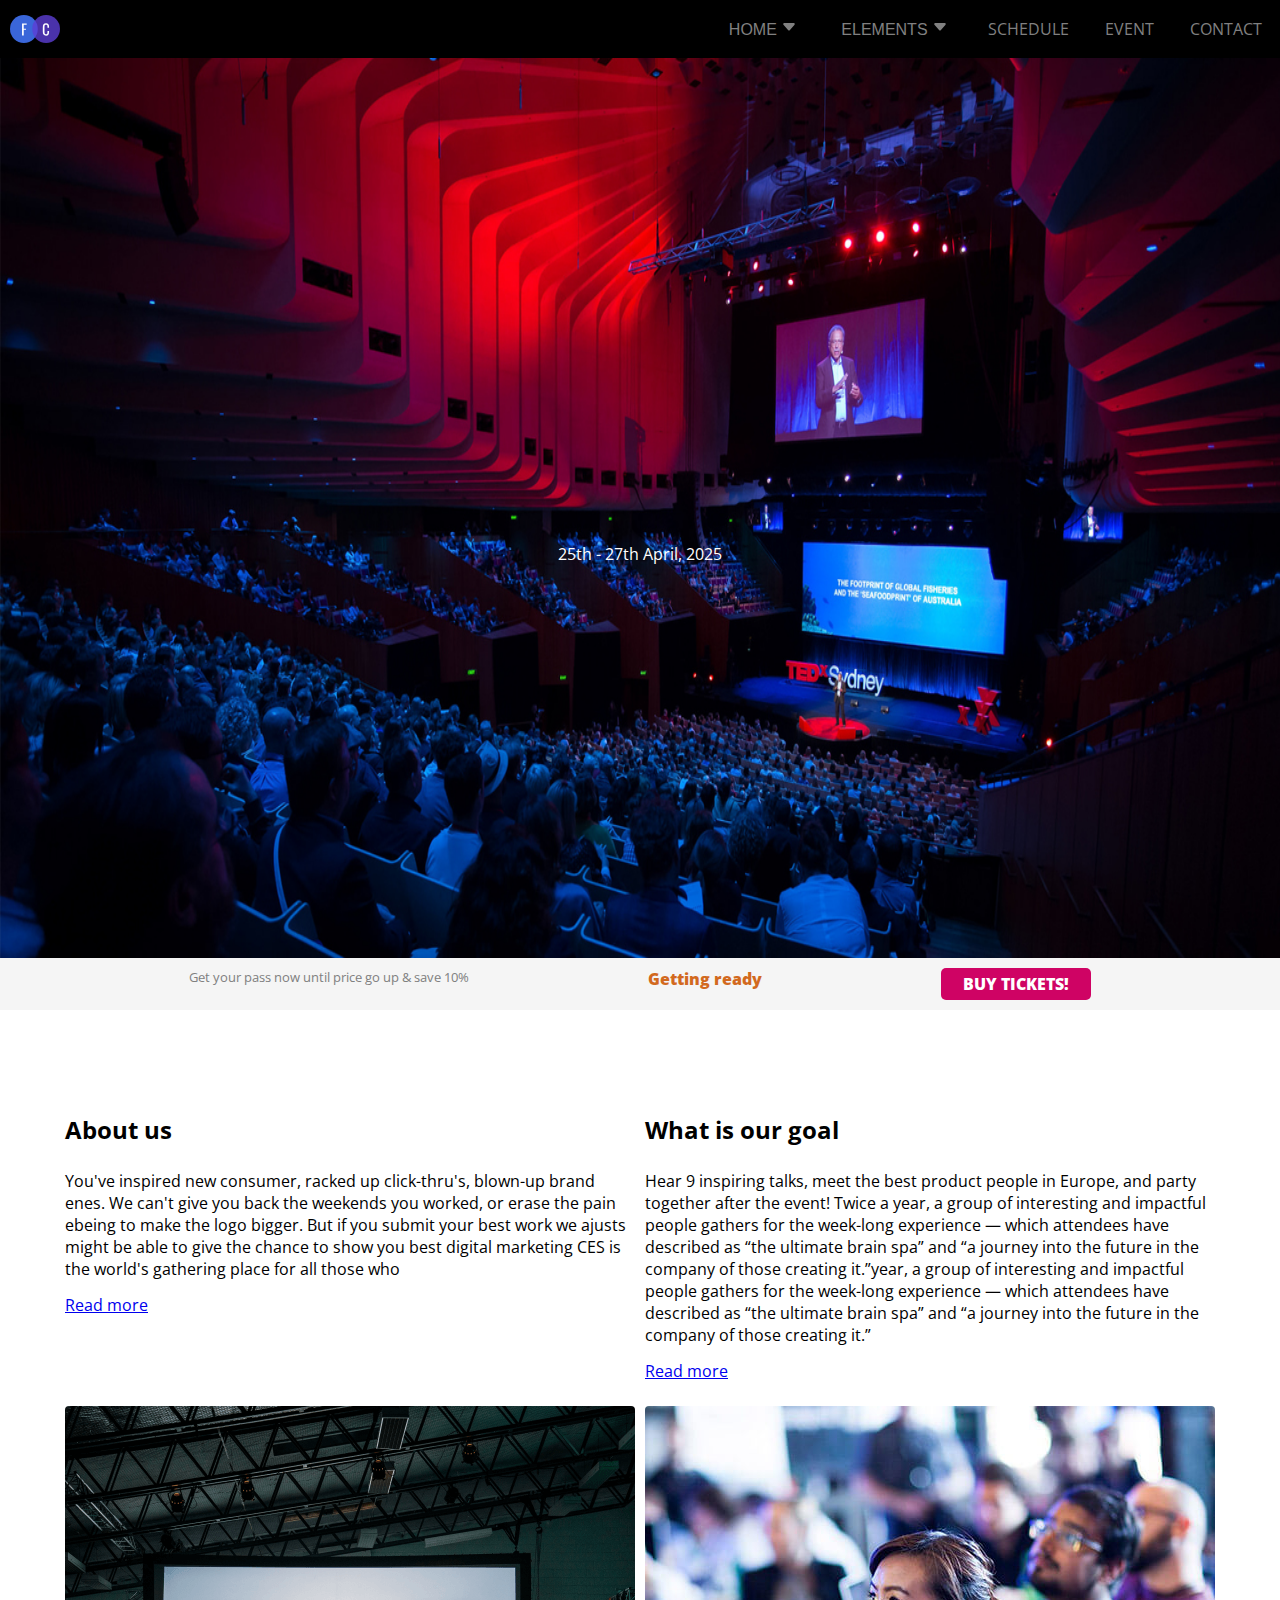
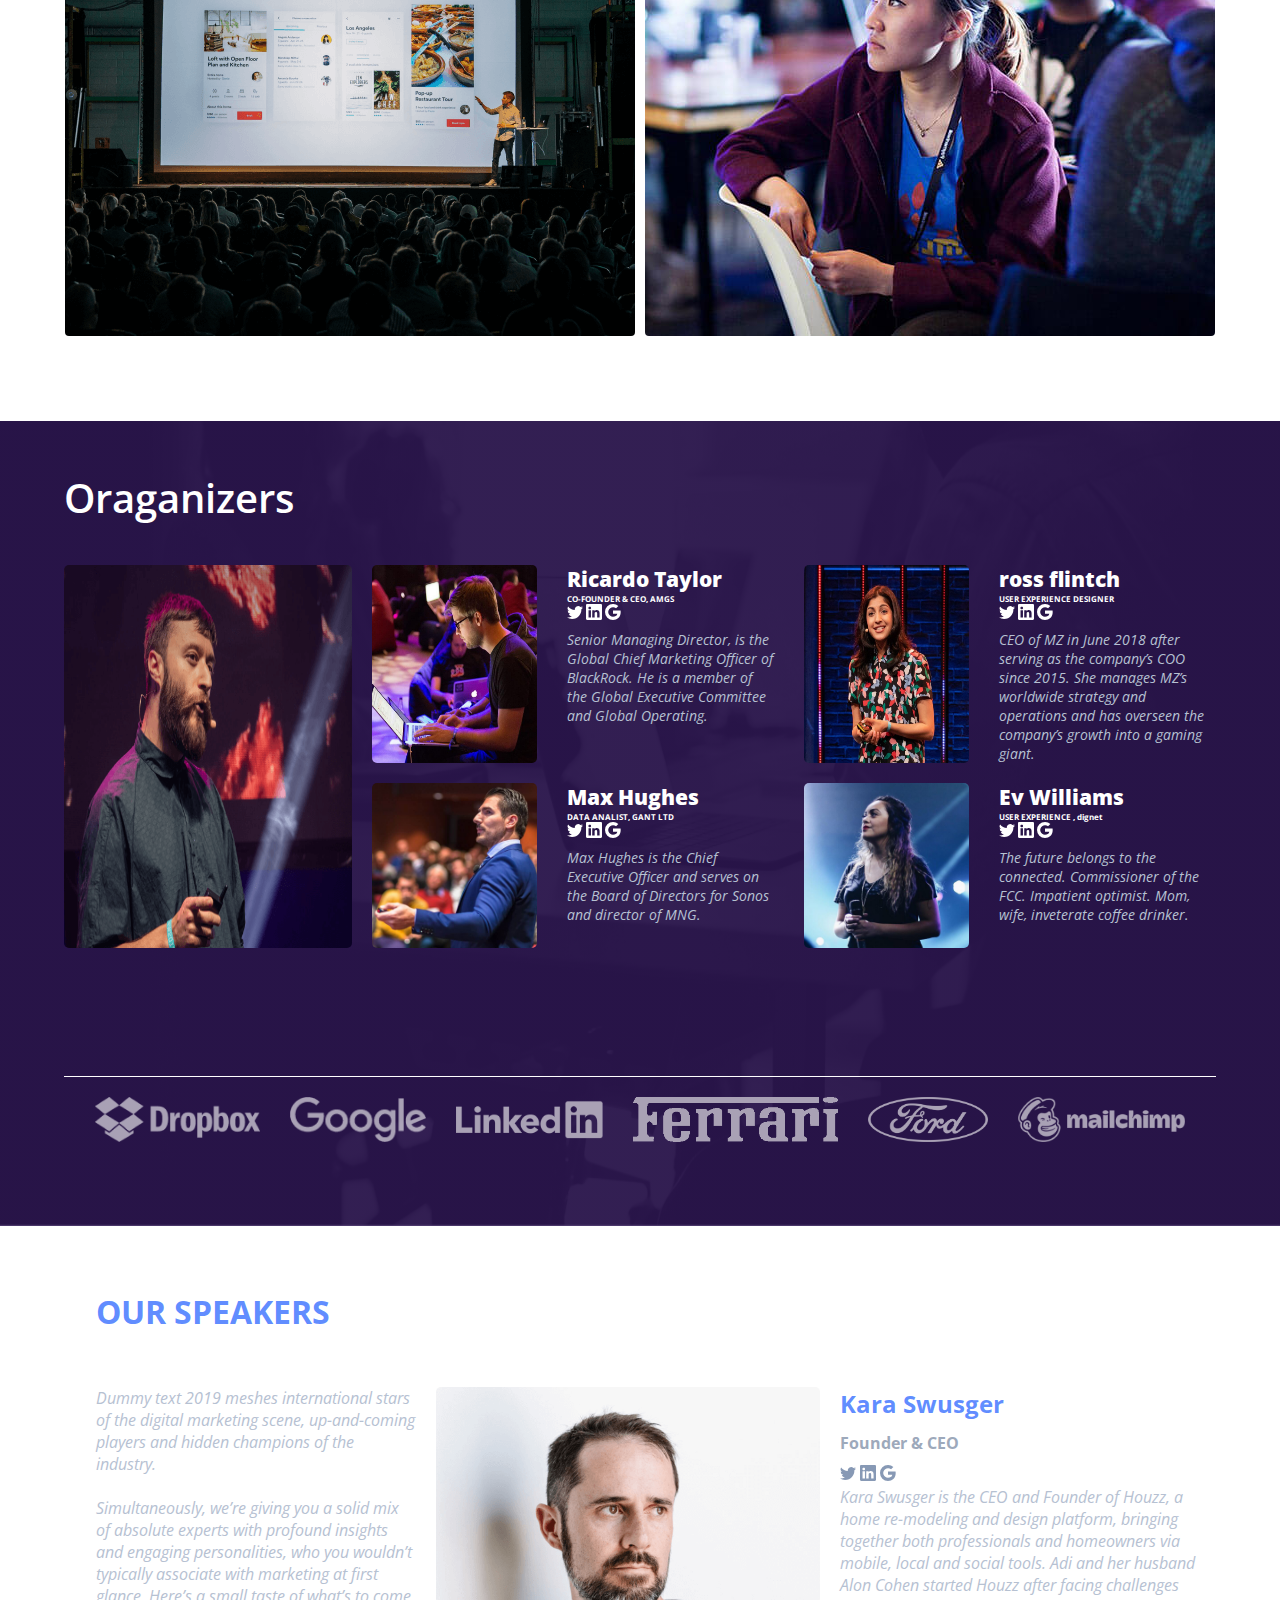
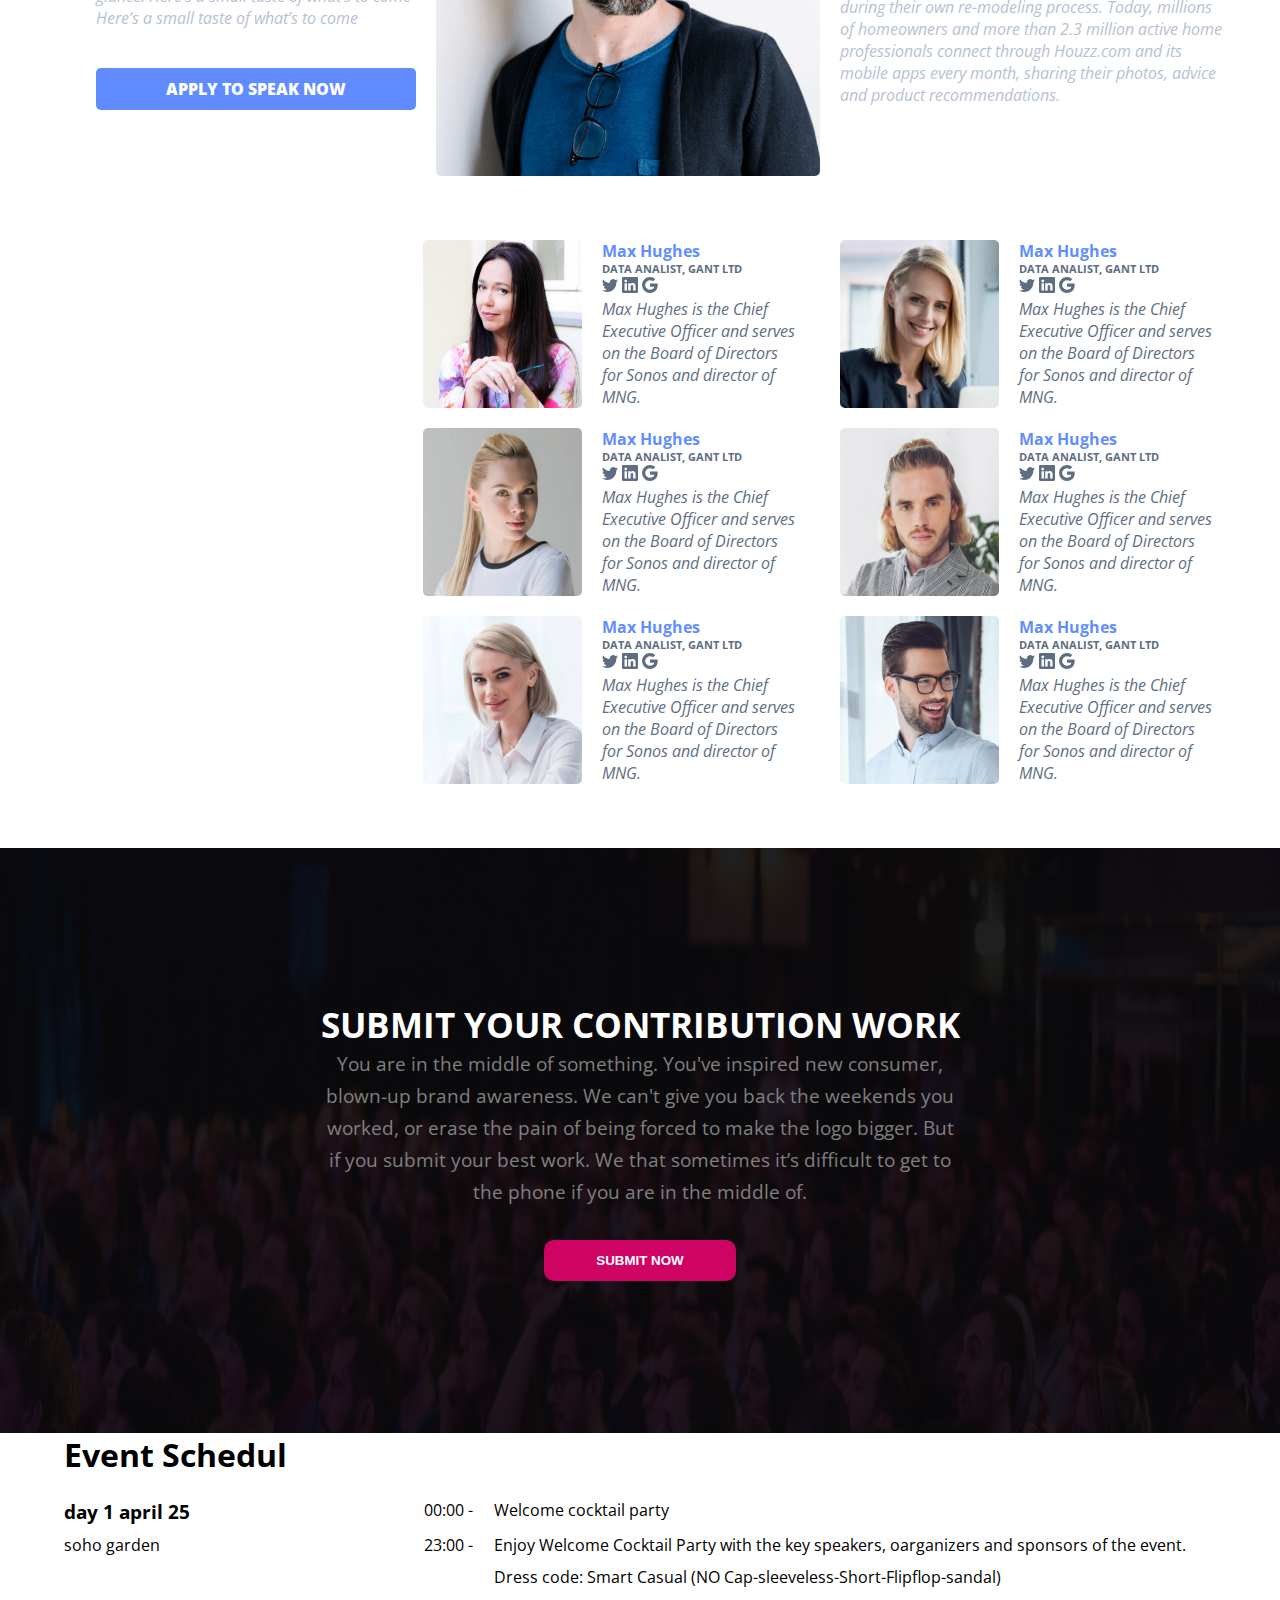
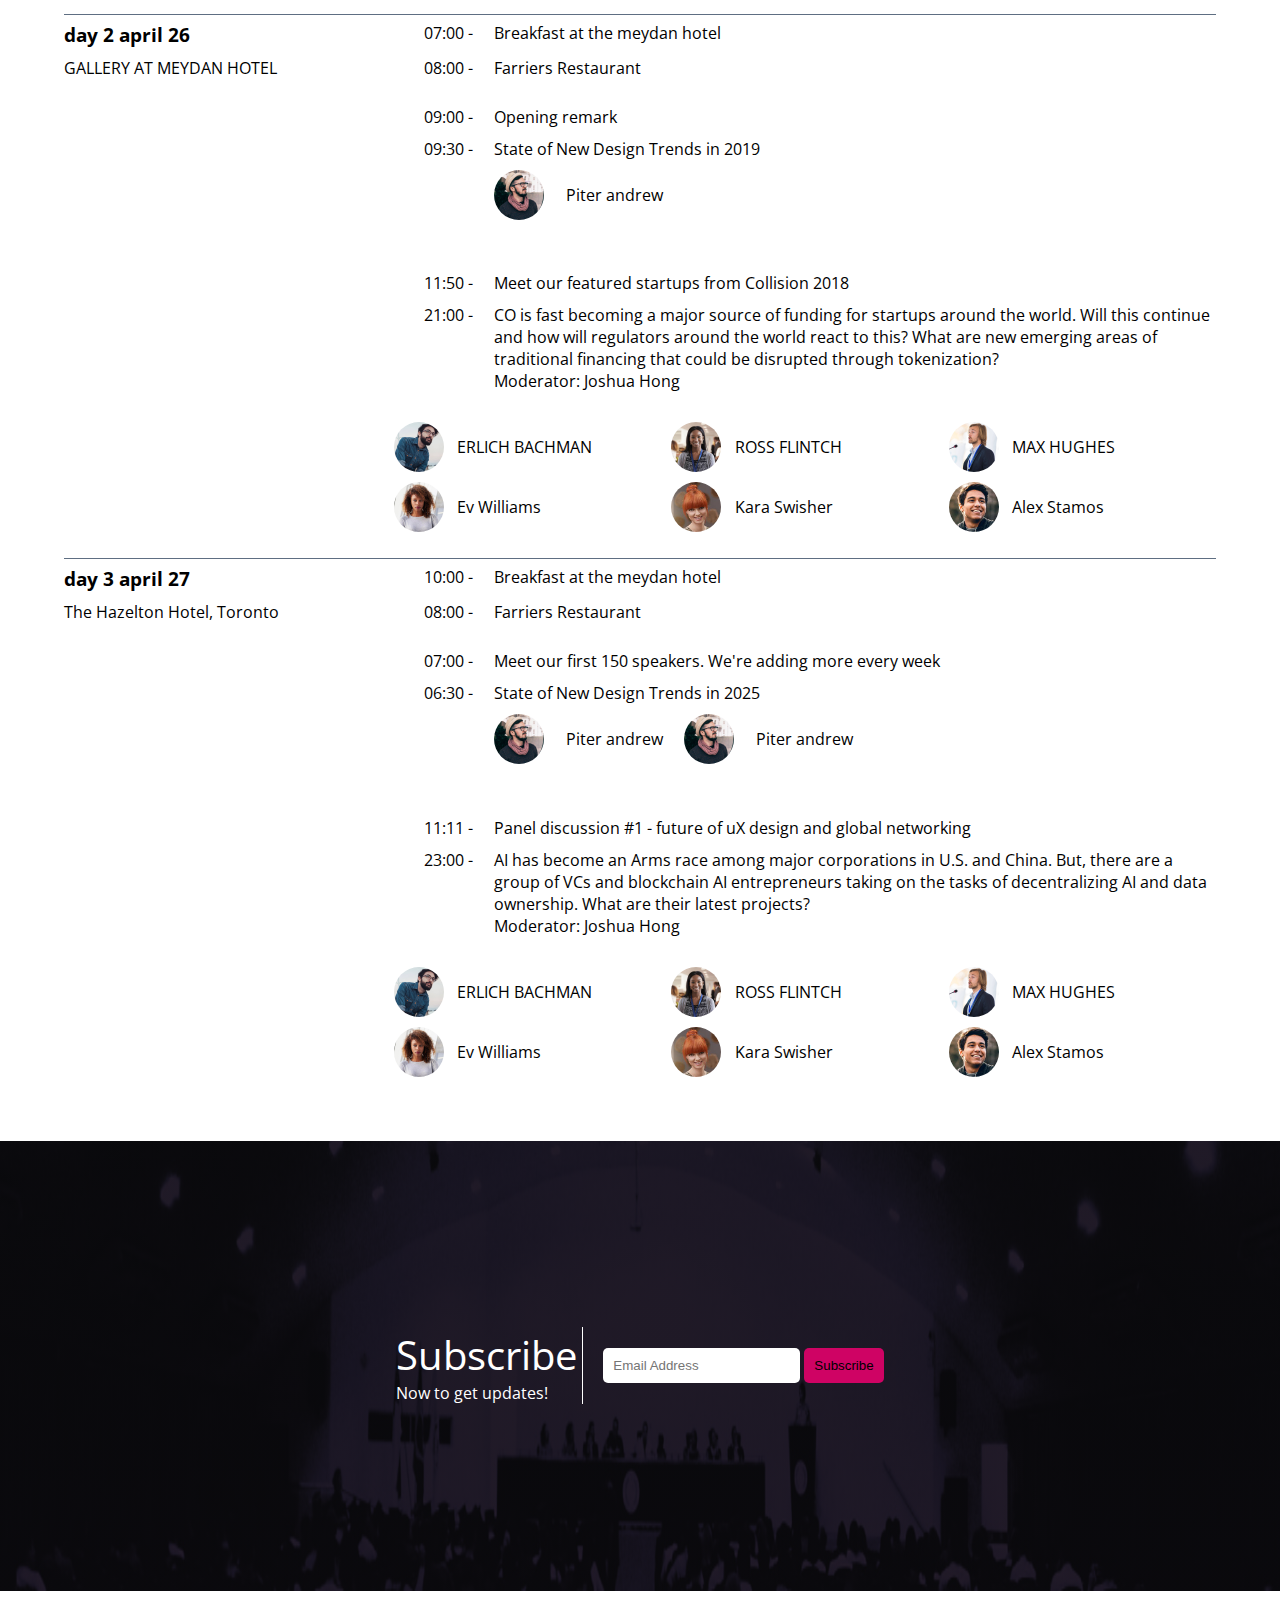
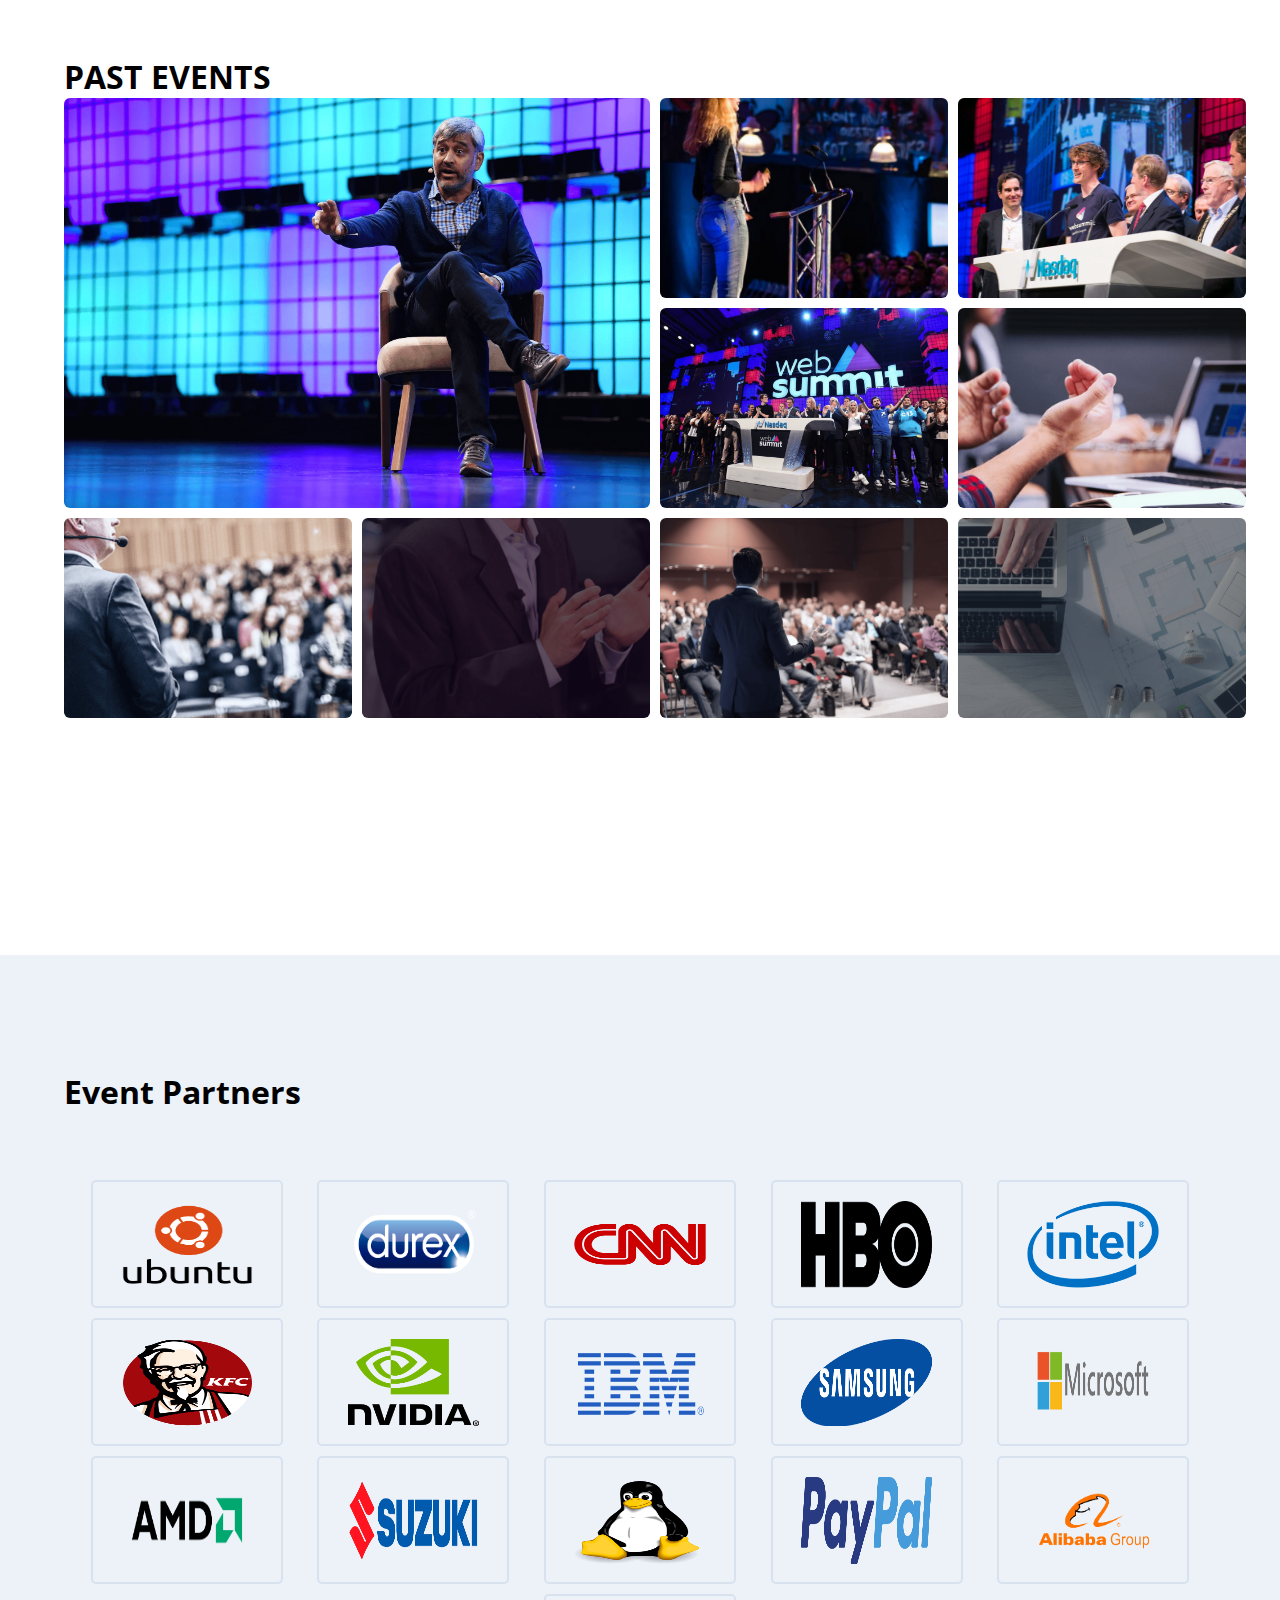
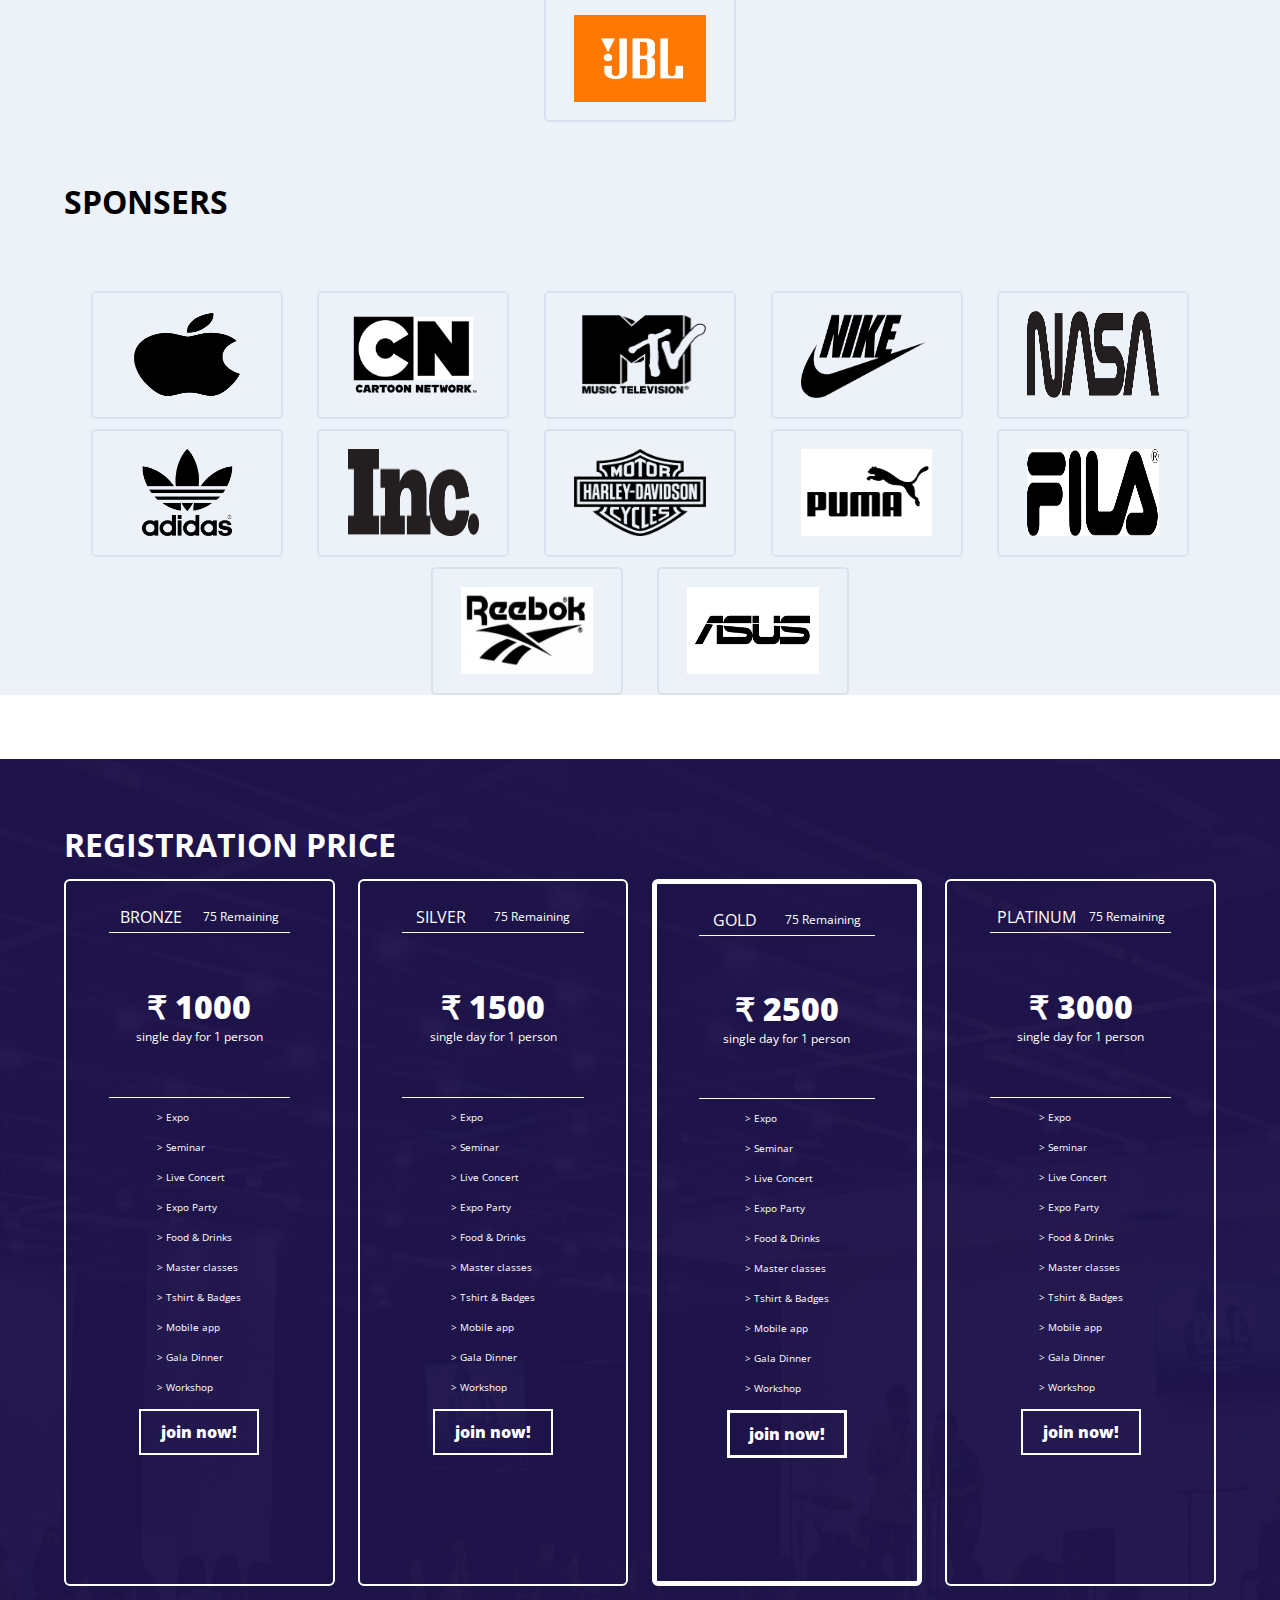
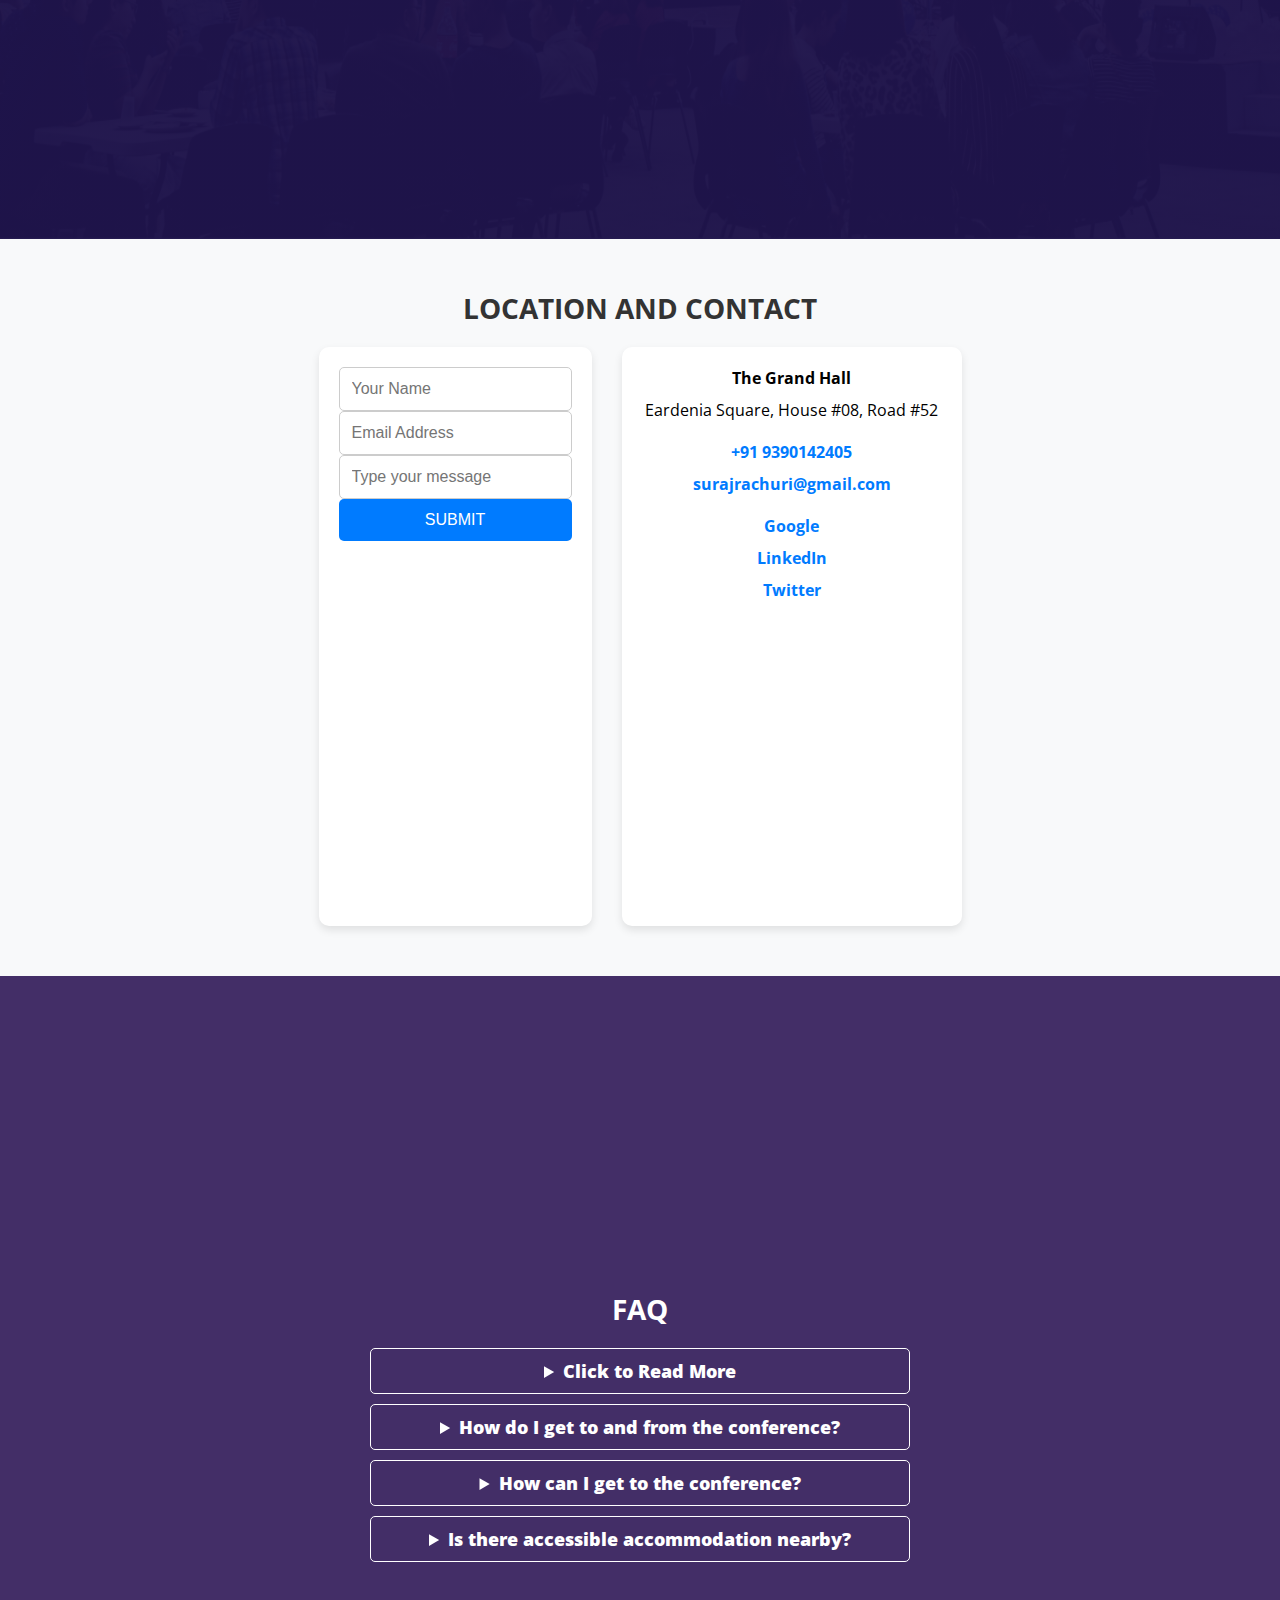
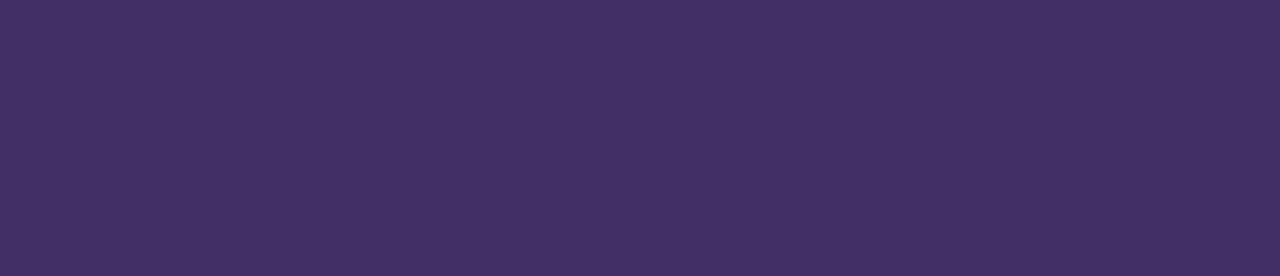
==== commit 56c0fc06: "html_css" ====
--- a/index.html
+++ b/index.html
@@ -983,7 +983,7 @@
     <!-- brand partners -->
     <div class="event_partner">
         <div class="partners_heading">
-            <h1 style="margin-top: 5%;">Event Partners</h1>
+            <h1 style="margin-top: 10%;">Event Partners</h1>
 
             <div class="event_partner1">
                 <div class="partners partners1">
--- a/style.css
+++ b/style.css
@@ -1751,6 +1751,9 @@
         font-size: 13px;
         padding: 10px;
     }
-}
-
-
+    .type_of_ticket p:nth-child(2){
+        display: none;
+    }
+}
+
+
